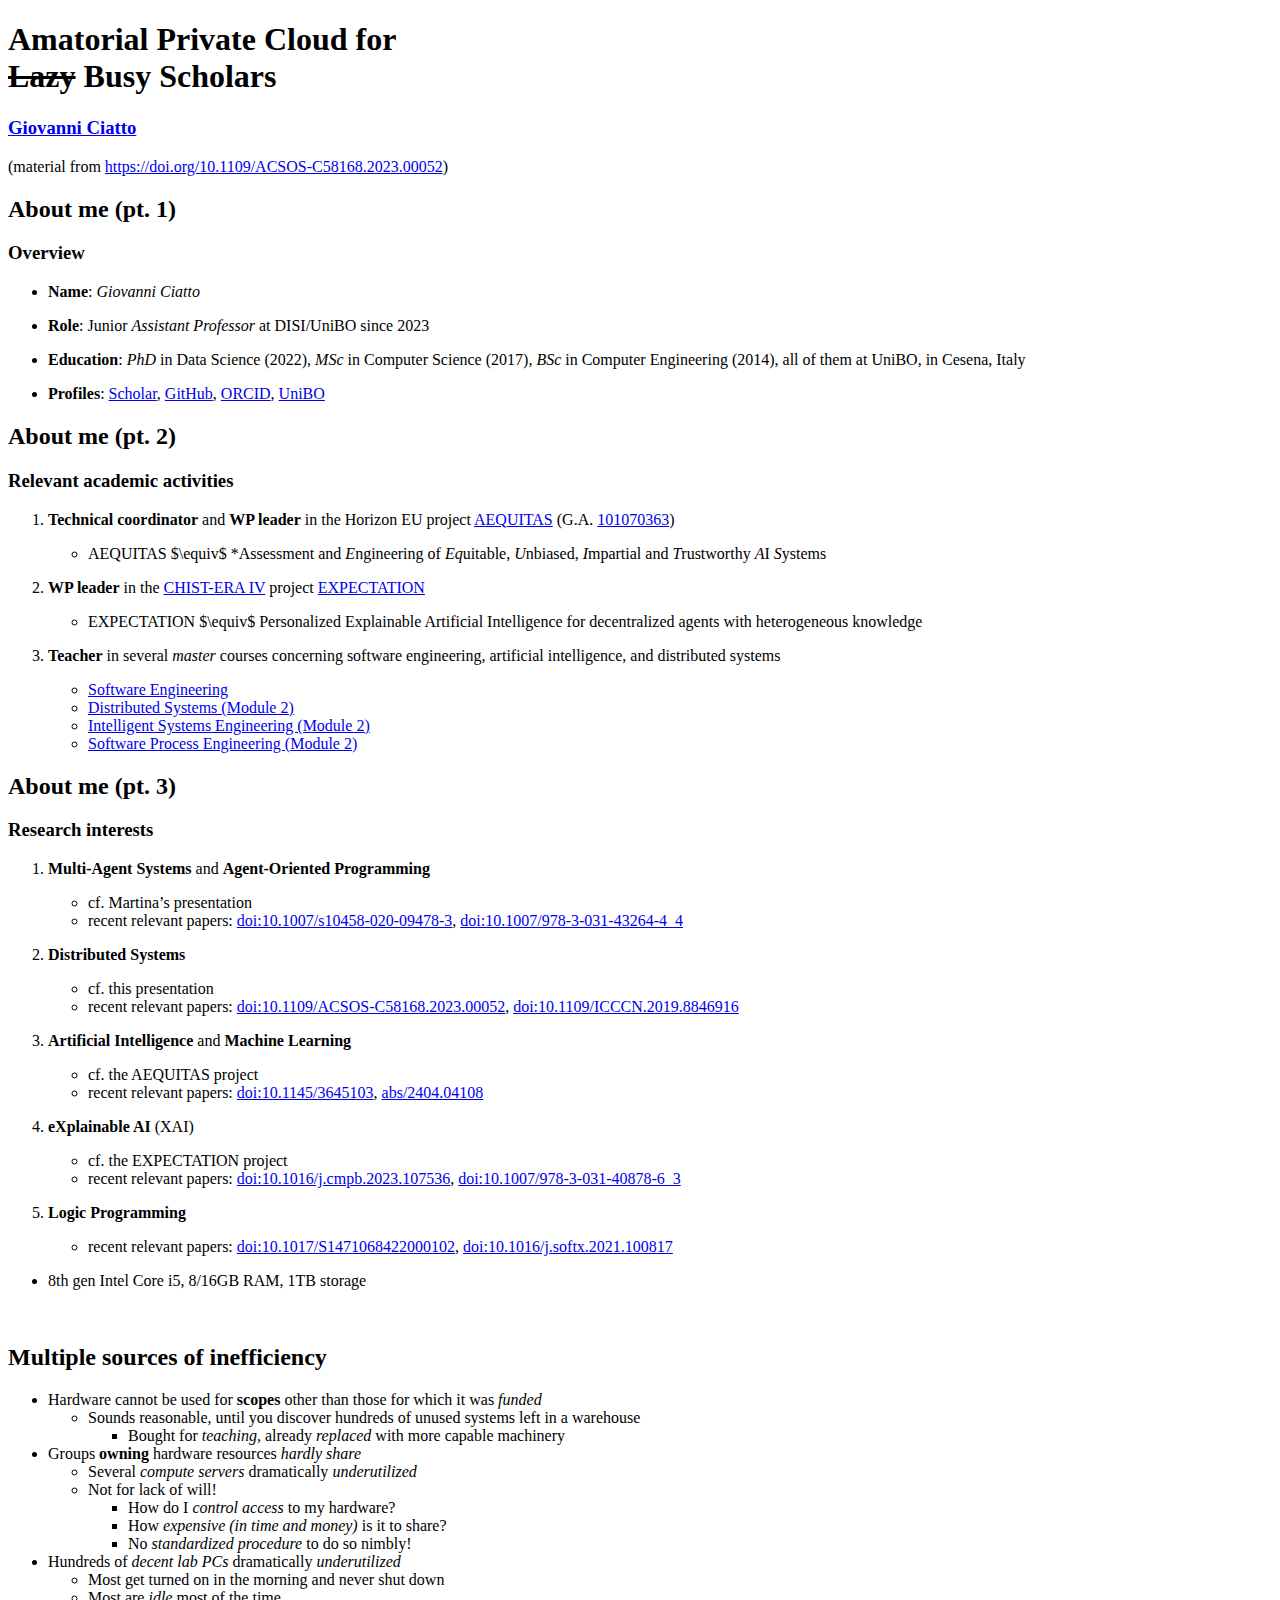
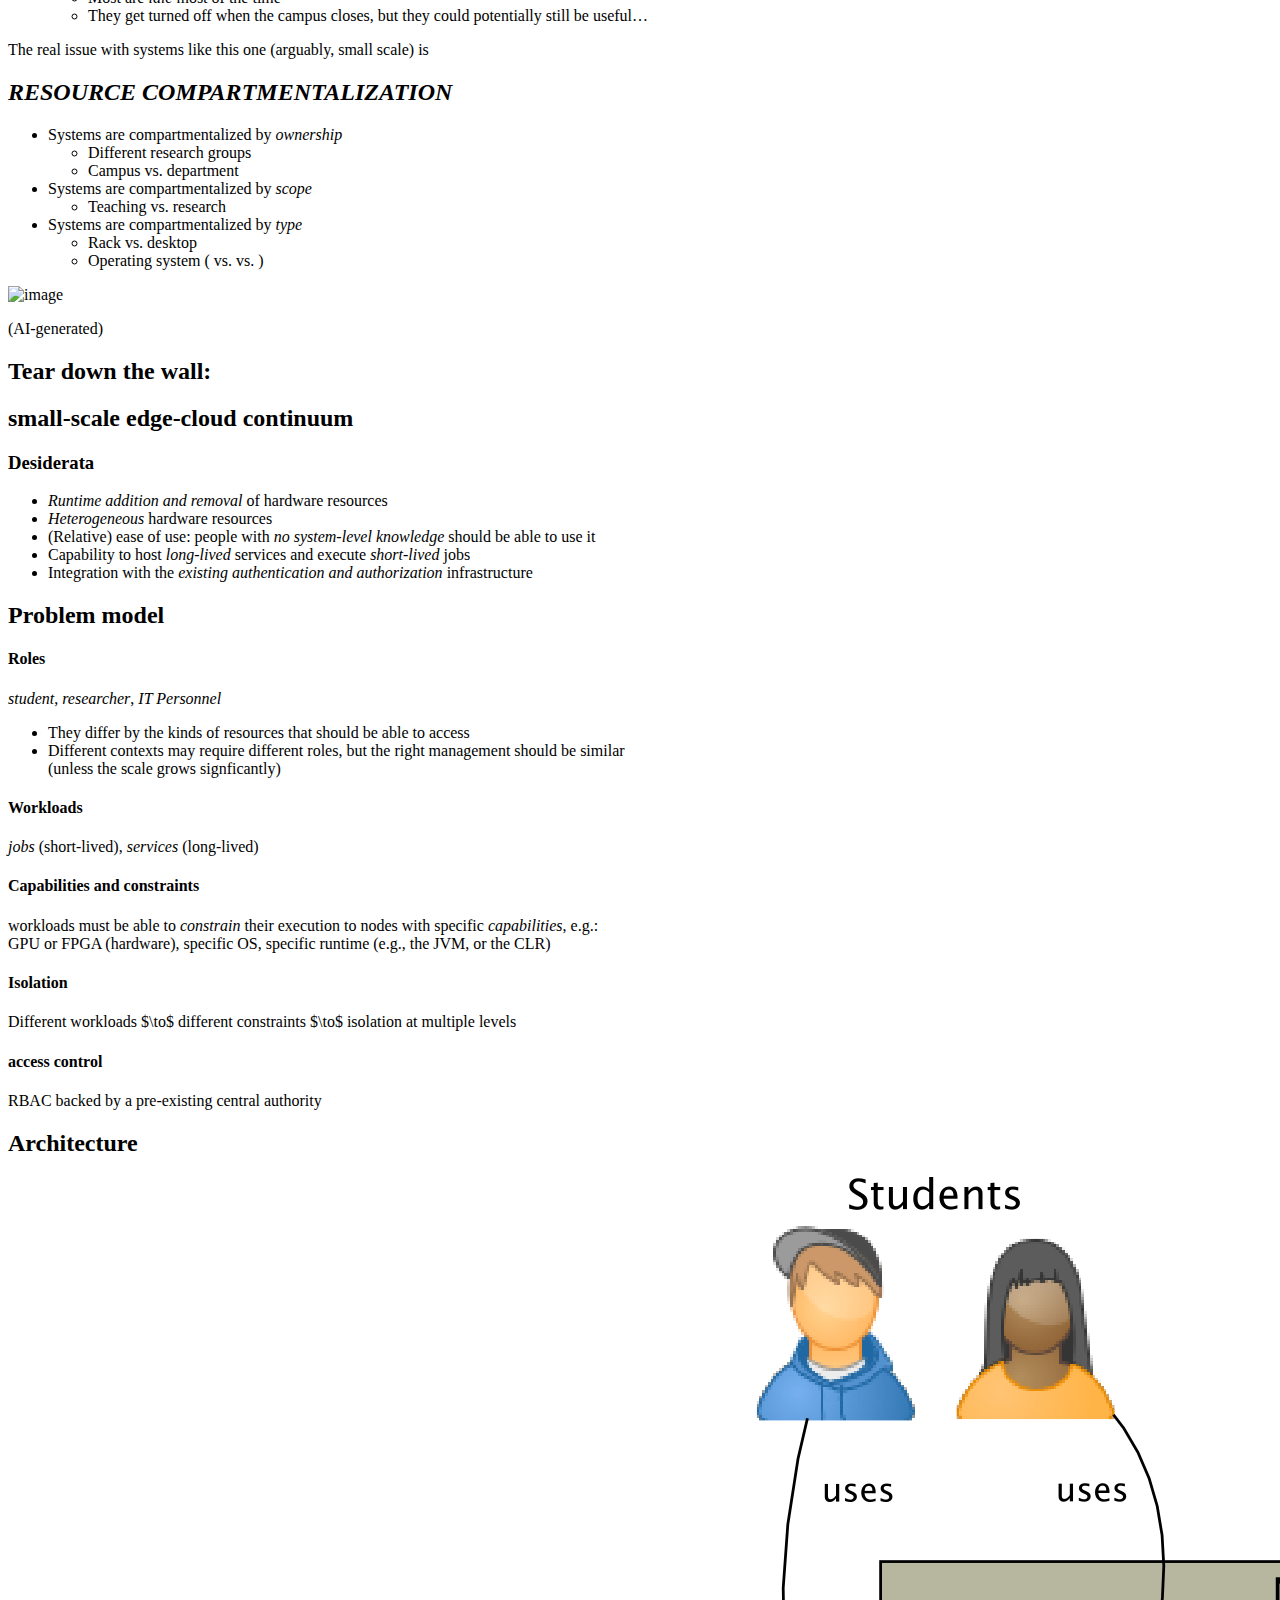
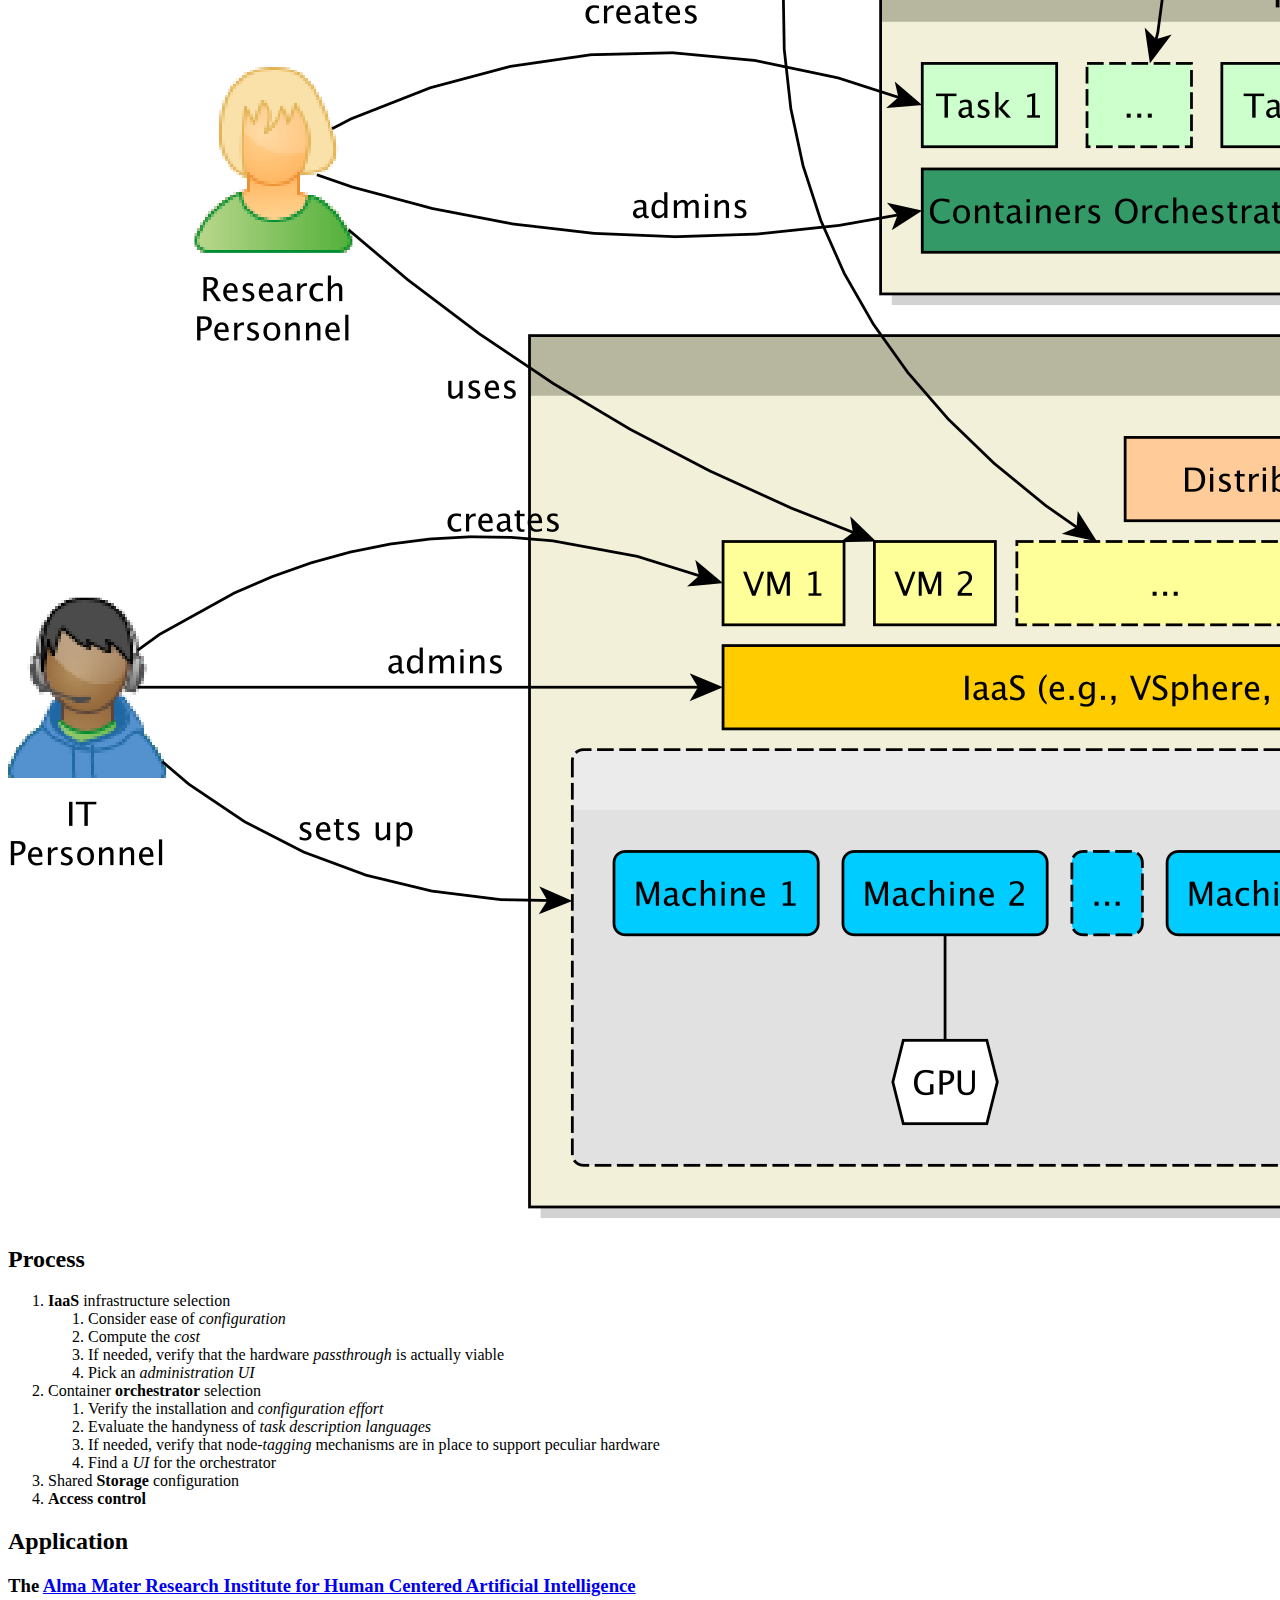
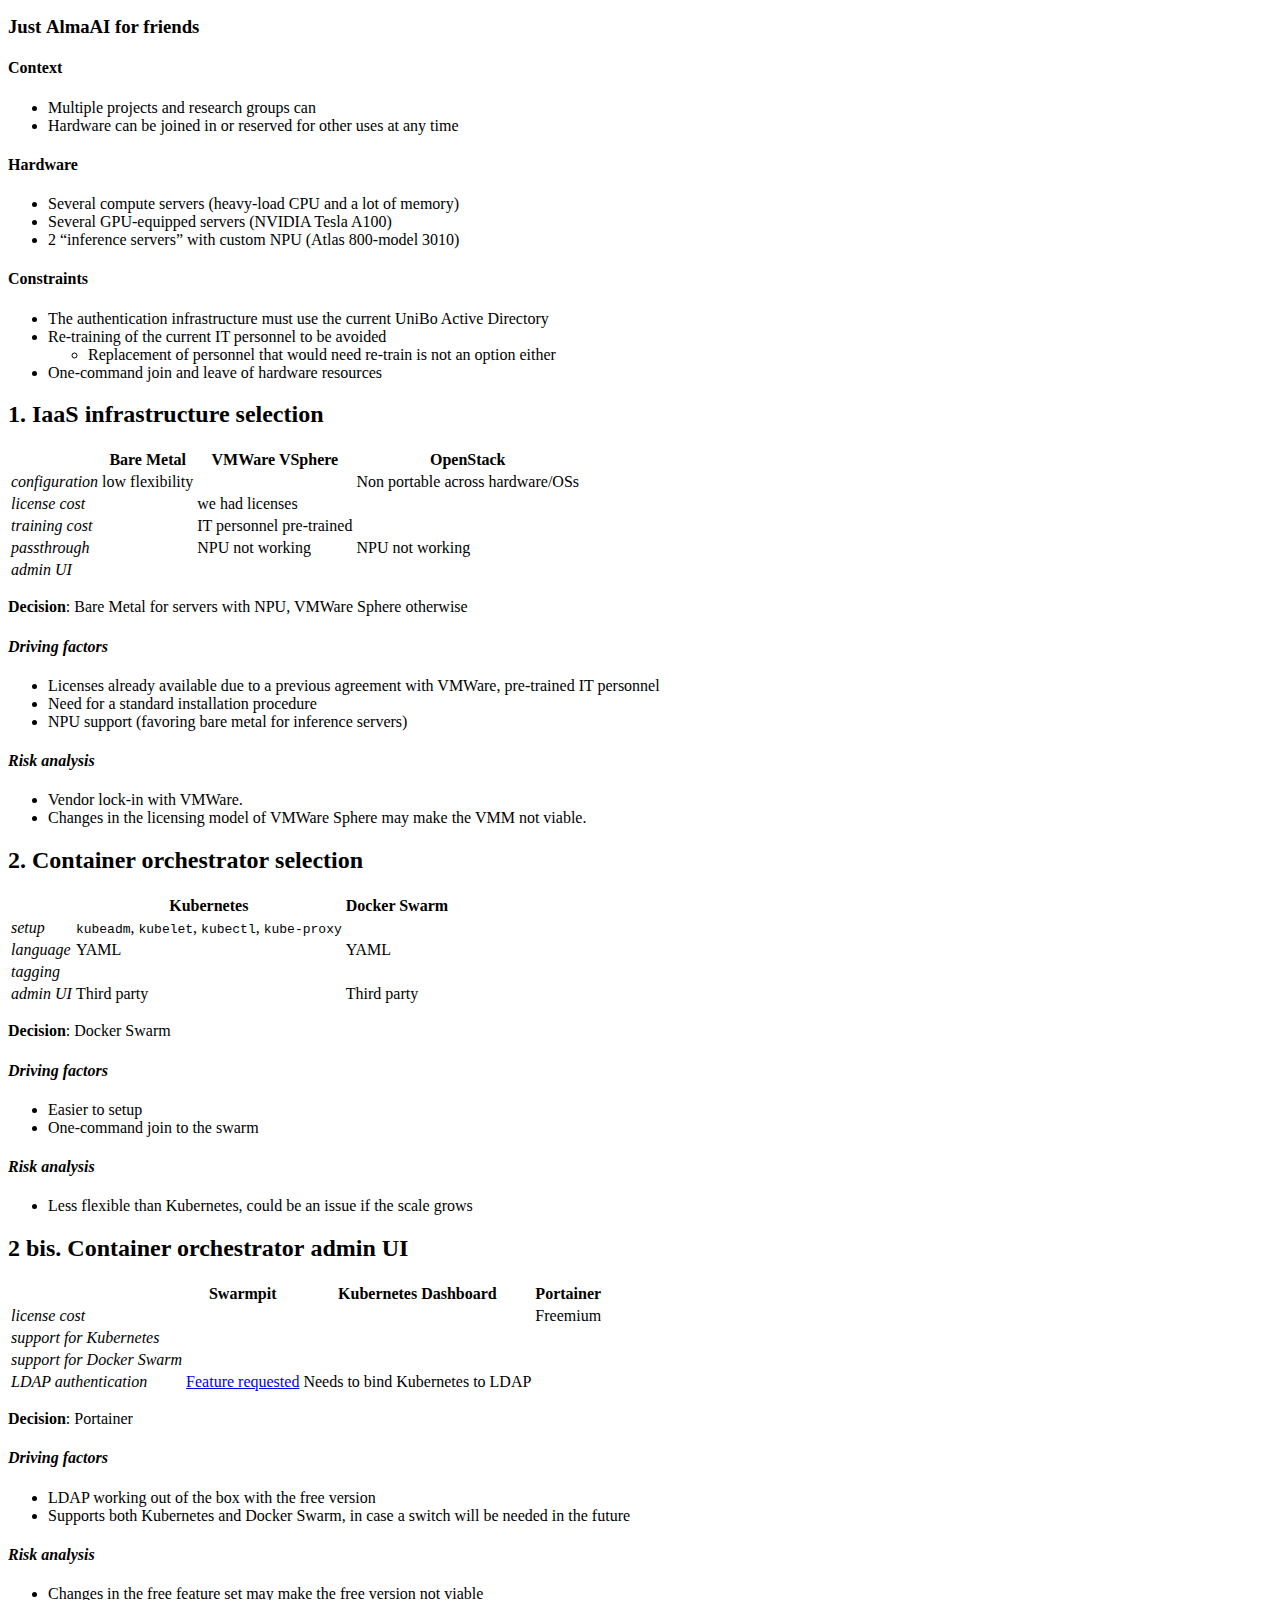
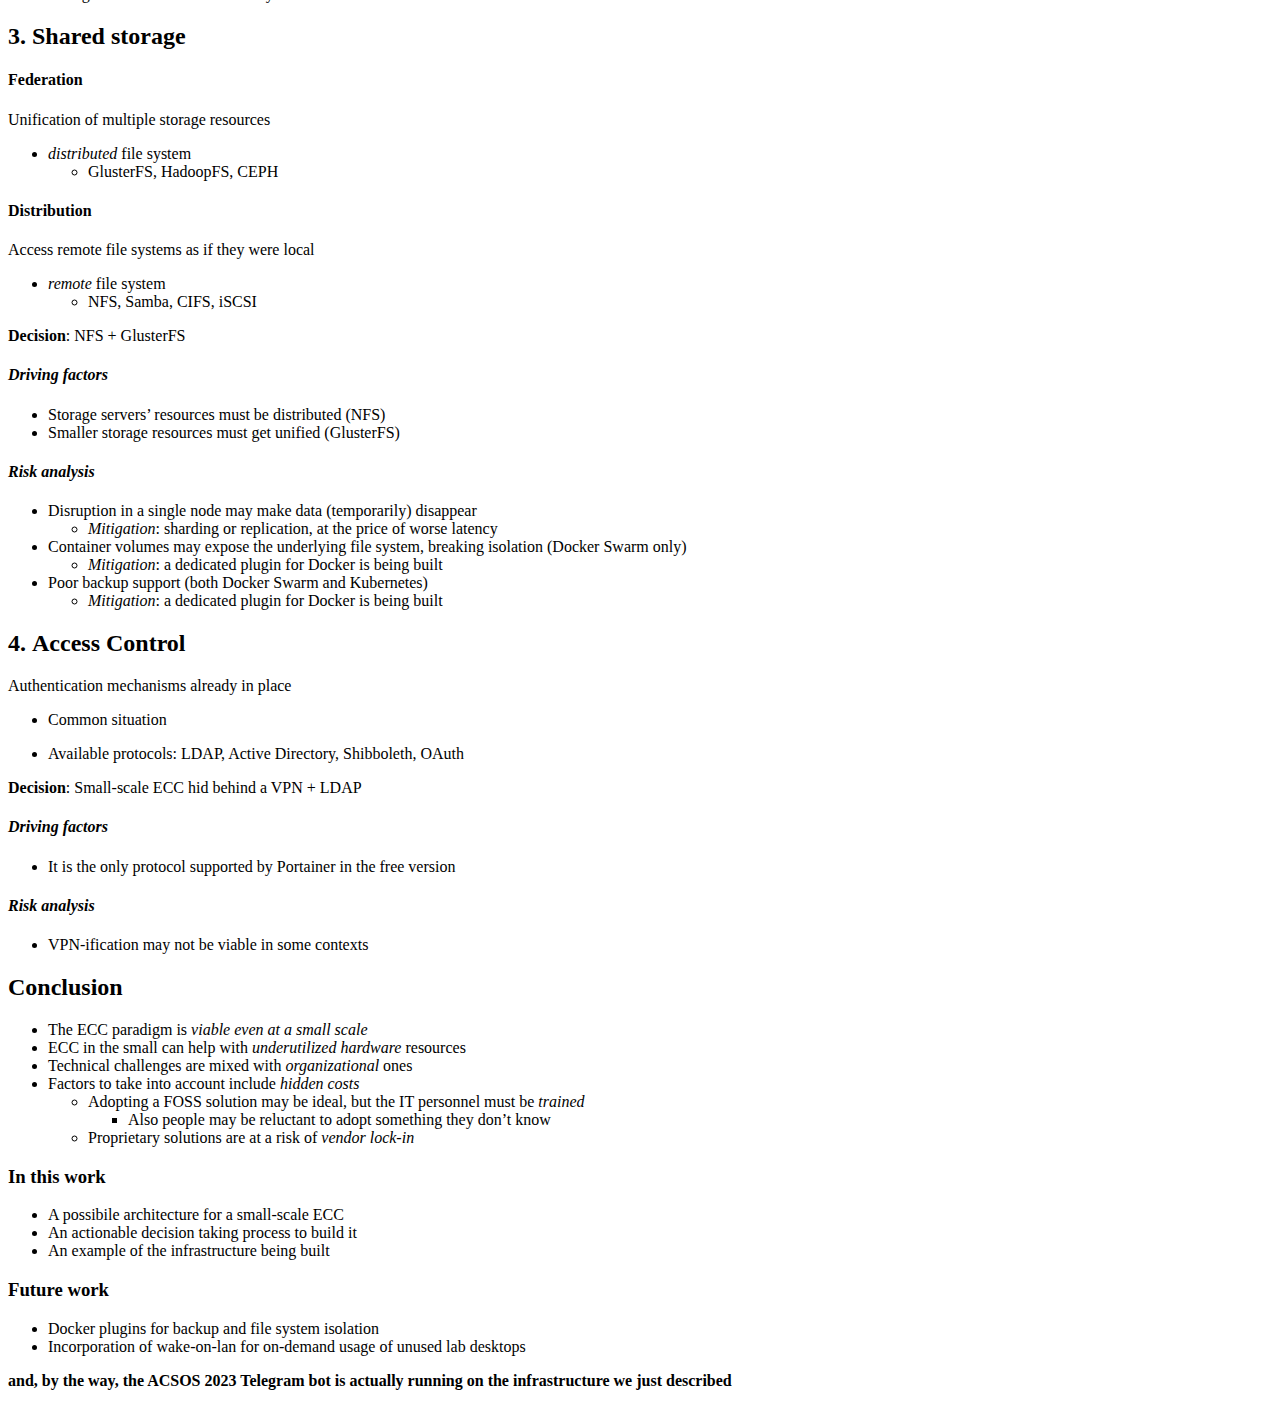
==== index.html @ 3f1c53b5 "Deploying to gh-pages from @ gciatto/slides-2024-tomforde-ce@8ab386ea7d03ab03eebb7ab297c263ded383c00" ====
<!DOCTYPE html><html lang="en"><head>
	<meta name="generator" content="Hugo 0.119.0">
    <meta charset="utf-8">
<title>Amatorial Private Cloud for Busy Scholars</title>
<meta name="description" content="Amatorial Private Cloud for Lazy Scholars">
<meta name="author" content="Danilo Pianini">
<meta name="apple-mobile-web-app-capable" content="yes">
<meta name="apple-mobile-web-app-status-bar-style" content="black-translucent">
<meta name="viewport" content="width=device-width, initial-scale=1.0, maximum-scale=1.0, user-scalable=no"><link rel="stylesheet" href="/slides-2023-asmecc/reveal-js/dist/reset.css">
<link rel="stylesheet" href="/slides-2023-asmecc/reveal-js/dist/reveal.css">
  <link rel="stylesheet" href="/slides-2023-asmecc/css/custom-theme.min.ea34f0536456fd86e15cbadc5b9d0e81f71f1a4be12d3ea817b6f45cad0b0fc3.css" id="theme"><link rel="stylesheet" href="/slides-2023-asmecc/highlight-js/solarized-dark.min.css">
<link rel="stylesheet" href="https://gitcdn.link/repo/DanySK/css-blur-animation/master/blur.css">
<link href="https://fonts.googleapis.com/css?family=Roboto Mono" rel="stylesheet">
<link href="https://fonts.googleapis.com/css?family=Oxygen Mono" rel="stylesheet">
<link href="https://fonts.googleapis.com/css?family=Ubuntu Mono" rel="stylesheet">
<link href="https://cdn.jsdelivr.net/npm/bootstrap@5.3.1/dist/css/bootstrap.min.css" rel="stylesheet" integrity="sha384-4bw+/aepP/YC94hEpVNVgiZdgIC5+VKNBQNGCHeKRQN+PtmoHDEXuppvnDJzQIu9" crossorigin="anonymous">
<script src="https://kit.fontawesome.com/81ac037be0.js" crossorigin="anonymous"></script>

  </head>
  <body>
    
    <div class="reveal">
      <div class="slides">
  

    <section><h1 id="amatorial-private-cloud-for-br-slazys-busy-scholars">Amatorial Private Cloud for <br> <s>Lazy</s> Busy Scholars</h1>
<h3 id="giovanni-ciattohttpswwwuniboitsitowebgiovanniciattoen"><a href="https://www.unibo.it/sitoweb/giovanni.ciatto/en">Giovanni Ciatto</a></h3>
<p>(material from <a href="https://doi.org/10.1109/ACSOS-C58168.2023.00052">https://doi.org/10.1109/ACSOS-C58168.2023.00052</a>)</p>
</section><section>


<section data-shortcode-section="">
<h2 id="about-me-pt-1">About me (pt. 1)</h2>
<h3 id="overview">Overview</h3>
<ul>
<li>
<p><strong>Name</strong>: <em>Giovanni Ciatto</em></p>
</li>
<li>
<p><strong>Role</strong>: Junior <em>Assistant Professor</em> at DISI/UniBO since 2023</p>
</li>
<li>
<p><strong>Education</strong>: <em>PhD</em> in Data Science (2022), <em>MSc</em> in Computer Science (2017), <em>BSc</em> in Computer Engineering (2014), all of them at UniBO, in Cesena, Italy</p>
</li>
<li>
<p><strong>Profiles</strong>: <a href="https://scholar.google.it/citations?hl=it&amp;pli=1&amp;user=pLlROlkAAAAJ">Scholar</a>, <a href="https://github.com/gciatto">GitHub</a>, <a href="https://orcid.org/0000-0002-1841-8996">ORCID</a>, <a href="https://www.unibo.it/sitoweb/giovanni.ciatto/en">UniBO</a></p>
</li>
</ul>
</section><section>
<h2 id="about-me-pt-2">About me (pt. 2)</h2>
<h3 id="relevant-academic-activities">Relevant academic activities</h3>
<ol>
<li>
<p><strong>Technical coordinator</strong> and <strong>WP leader</strong> in the Horizon EU project <a href="https://www.aequitas-project.eu/">AEQUITAS</a> (G.A. <a href="https://doi.org/10.3030/101070363">101070363</a>)</p>
<ul>
<li>AEQUITAS $\equiv$ *Assessment and <em>E</em>ngineering of <em>Eq</em>uitable, <em>U</em>nbiased, <em>I</em>mpartial and <em>T</em>rustworthy <em>A</em>I <em>S</em>ystems</li>
</ul>
</li>
<li>
<p><strong>WP leader</strong> in the <a href="https://www.chistera.eu/projects-call-2019">CHIST-ERA IV</a> project <a href="https://expectation.ehealth.hevs.ch">EXPECTATION</a></p>
<ul>
<li>EXPECTATION $\equiv$ Personalized Explainable Artificial Intelligence for decentralized agents with heterogeneous knowledge</li>
</ul>
</li>
<li>
<p><strong>Teacher</strong> in several <em>master</em> courses concerning software engineering, artificial intelligence, and distributed systems</p>
<ul>
<li><a href="https://www.unibo.it/en/study/phd-professional-masters-specialisation-schools-and-other-programmes/course-unit-catalogue/course-unit/2023/466765">Software Engineering</a></li>
<li><a href="https://www.unibo.it/en/study/phd-professional-masters-specialisation-schools-and-other-programmes/course-unit-catalogue/course-unit/2023/493397">Distributed Systems (Module 2)</a></li>
<li><a href="https://www.unibo.it/en/study/phd-professional-masters-specialisation-schools-and-other-programmes/course-unit-catalogue/course-unit/2023/455810">Intelligent Systems Engineering (Module 2)</a></li>
<li><a href="https://www.unibo.it/en/study/phd-professional-masters-specialisation-schools-and-other-programmes/course-unit-catalogue/course-unit/2023/483714">Software Process Engineering (Module 2)</a></li>
</ul>
</li>
</ol>
</section><section>
<h2 id="about-me-pt-3">About me (pt. 3)</h2>
<h3 id="research-interests">Research interests</h3>
<ol>
<li>
<p><strong>Multi-Agent Systems</strong> and <strong>Agent-Oriented Programming</strong></p>
<ul>
<li>cf. Martina’s presentation</li>
<li>recent relevant papers: <a href="https://doi.org/10.1007/s10458-020-09478-3">doi:10.1007/s10458-020-09478-3</a>, <a href="https://link.springer.com/chapter/10.1007/978-3-031-43264-4_4">doi:10.1007/978-3-031-43264-4_4</a></li>
</ul>
</li>
<li>
<p><strong>Distributed Systems</strong></p>
<ul>
<li>cf. this presentation</li>
<li>recent relevant papers: <a href="https://doi.org/10.1109/ACSOS-C58168.2023.00052">doi:10.1109/ACSOS-C58168.2023.00052</a>, <a href="https://doi.org/10.1109/ICCCN.2019.8846916">doi:10.1109/ICCCN.2019.8846916</a></li>
</ul>
</li>
<li>
<p><strong>Artificial Intelligence</strong> and <strong>Machine Learning</strong></p>
<ul>
<li>cf. the AEQUITAS project</li>
<li>recent relevant papers: <a href="https://doi.org/10.1145/3645103">doi:10.1145/3645103</a>, <a href="https://arxiv.org/abs/2404.04108">abs/2404.04108</a></li>
</ul>
</li>
<li>
<p><strong>eXplainable AI</strong> (XAI)</p>
<ul>
<li>cf. the EXPECTATION project</li>
<li>recent relevant papers: <a href="https://doi.org/10.1016/j.cmpb.2023.107536">doi:10.1016/j.cmpb.2023.107536</a>, <a href="https://doi.org/10.1007/978-3-031-40878-6_3">doi:10.1007/978-3-031-40878-6_3</a></li>
</ul>
</li>
<li>
<p><strong>Logic Programming</strong></p>
<ul>
<li>recent relevant papers: <a href="https://doi.org/10.1017/S1471068422000102">doi:10.1017/S1471068422000102</a>, <a href="https://doi.org/10.1016/j.softx.2021.100817">doi:10.1016/j.softx.2021.100817</a></li>
</ul>
</li>
</ol>

</section>
</section>

<section data-noprocess="" data-shortcode-slide="" data-background-image="https://github.com/DanySK/slides-2023-asmecc/assets/1991673/d73158e1-faf0-4681-94a0-115590bce133">
  
</section><section>
<ul>
<li>8th gen Intel Core i5, 8/16GB RAM, 1TB storage</li>
</ul>
<p><img src="https://github.com/DanySK/slides-2023-asmecc/assets/1991673/d73158e1-faf0-4681-94a0-115590bce133" alt=""></p>
</section><section>
<h2 id="multiple-sources-of-inefficiency">Multiple sources of inefficiency</h2>
<ul>
<li>Hardware cannot be used for <strong>scopes</strong> other than those for which it was <em>funded</em>
<ul>
<li>Sounds reasonable, until you discover hundreds of unused systems left in a warehouse
<ul>
<li>Bought for <em>teaching</em>, already <em>replaced</em> with more capable machinery</li>
</ul>
</li>
</ul>
</li>
<li>Groups <strong>owning</strong> hardware resources <em>hardly share</em>
<ul>
<li>Several <em>compute servers</em> dramatically <em>underutilized</em></li>
<li>Not for lack of will!
<ul>
<li>How do I <em>control access</em> to my hardware?</li>
<li>How <em>expensive (in time and money)</em> is it to share?</li>
<li>No <em>standardized procedure</em> to do so nimbly!</li>
</ul>
</li>
</ul>
</li>
<li>Hundreds of <em>decent lab PCs</em> dramatically <em>underutilized</em>
<ul>
<li>Most get turned on in the morning and never shut down</li>
<li>Most are <em>idle</em> most of the time</li>
<li>They get turned off when the campus closes, but they could potentially still be useful…</li>
</ul>
</li>
</ul>
</section><section>
<p>The real issue with systems like this one (arguably, small scale) is</p>
<h2 id="resource-compartmentalization"><em>RESOURCE COMPARTMENTALIZATION</em></h2>
<ul>
<li>Systems are compartmentalized by <em>ownership</em>
<ul>
<li>Different research groups</li>
<li>Campus vs. department</li>
</ul>
</li>
<li>Systems are compartmentalized by <em>scope</em>
<ul>
<li>Teaching vs. research</li>
</ul>
</li>
<li>Systems are compartmentalized by <em>type</em>
<ul>
<li>Rack vs. desktop</li>
<li>Operating system (<i class="fa-brands fa-linux"></i> vs. <i class="fa-brands fa-windows"></i> vs. <i class="fa-brands fa-apple"></i>)</li>
</ul>
</li>
</ul>
</section><section>
<p><img src="https://github.com/DanySK/slides-2023-asmecc/assets/1991673/906e14ef-e213-4dee-bc56-6d399a993567" alt="image"></p>
<p>(AI-generated)</p>
</section><section>
<h2 id="tear-down-the-wall">Tear down the wall:</h2>
<h2 id="small-scale-edge-cloud-continuum">small-scale edge-cloud continuum</h2>
<h3 id="desiderata"><strong>Desiderata</strong></h3>
<ul>
<li><em>Runtime addition and removal</em> of hardware resources</li>
<li><em>Heterogeneous</em> hardware resources</li>
<li>(Relative) ease of use: people with <em>no system-level knowledge</em> should be able to use it</li>
<li>Capability to host <em>long-lived</em> services and execute <em>short-lived</em> jobs</li>
<li>Integration with the <em>existing authentication and authorization</em> infrastructure</li>
</ul>
</section><section>
<h2 id="problem-model">Problem model</h2>
<h4 id="roles">Roles</h4>
<p><em>student</em>, <em>researcher</em>, <em>IT Personnel</em></p>
<ul>
<li>They differ by the kinds of resources that should be able to access</li>
<li>Different contexts may require different roles, but the right management should be similar<br>
(unless the scale grows signficantly)</li>
</ul>
<h4 id="workloads">Workloads</h4>
<p><em>jobs</em> (short-lived), <em>services</em> (long-lived)</p>
<h4 id="capabilities-and-constraints">Capabilities and constraints</h4>
<p>workloads must be able to <em>constrain</em> their execution to nodes with specific <em>capabilities</em>, e.g.:<br>
GPU or FPGA (hardware), specific OS, specific runtime (e.g., the JVM, or the CLR)</p>
<h4 id="isolation">Isolation</h4>
<p>Different workloads $\to$ different constraints $\to$ isolation at multiple levels</p>
<h4 id="access-control">access control</h4>
<p>RBAC backed by a pre-existing central authority</p>
</section><section>
<h2 id="architecture">Architecture</h2>
<p><img src="architecture.png" alt="architecture"></p>
</section><section>
<h2 id="process">Process</h2>
<ol>
<li><strong>IaaS</strong> infrastructure selection
<ol>
<li>Consider ease of <em>configuration</em></li>
<li>Compute the <em>cost</em></li>
<li>If needed, verify that the hardware <em>passthrough</em> is actually viable</li>
<li>Pick an <em>administration UI</em></li>
</ol>
</li>
<li>Container <strong>orchestrator</strong> selection
<ol>
<li>Verify the installation and <em>configuration effort</em></li>
<li>Evaluate the handyness of <em>task description languages</em></li>
<li>If needed, verify that node-<em>tagging</em> mechanisms are in place to support peculiar hardware</li>
<li>Find a <em>UI</em> for the orchestrator</li>
</ol>
</li>
<li>Shared <strong>Storage</strong> configuration</li>
<li><strong>Access control</strong></li>
</ol>
</section><section>
<h2 id="application">Application</h2>
<h3 id="the-alma-mater-research-institute-for-human-centered-artificial-intelligencehttpscentriuniboitalma-aiit">The <a href="https://centri.unibo.it/alma-ai/it">Alma Mater Research Institute for Human Centered Artificial Intelligence</a></h3>
<h3 id="just-almaai-for-friends">Just <strong>AlmaAI</strong> for friends</h3>
<h4 id="context">Context</h4>
<ul>
<li>Multiple projects and research groups can</li>
<li>Hardware can be joined in or reserved for other uses at any time</li>
</ul>
<h4 id="hardware">Hardware</h4>
<ul>
<li>Several compute servers (heavy-load CPU and a lot of memory)</li>
<li>Several GPU-equipped servers (NVIDIA Tesla A100)</li>
<li>2 “inference servers” with custom NPU (Atlas 800-model 3010)</li>
</ul>
<h4 id="constraints">Constraints</h4>
<ul>
<li>The authentication infrastructure must use the current UniBo Active Directory</li>
<li>Re-training of the current IT personnel to be avoided
<ul>
<li>Replacement of personnel that would need re-train is not an option either</li>
</ul>
</li>
<li>One-command join and leave of hardware resources</li>
</ul>
</section><section>
<h2 id="1-iaas-infrastructure-selection">1. <strong>IaaS</strong> infrastructure selection</h2>
<table>
<thead>
<tr>
<th></th>
<th>Bare Metal</th>
<th>VMWare VSphere</th>
<th>OpenStack</th>
</tr>
</thead>
<tbody>
<tr>
<td><em>configuration</em></td>
<td><i class="fa-solid fa-bars" style="color: orange;"></i>
 low flexibility</td>
<td><i class="fa-solid fa-check" style="color: green;"></i>
</td>
<td><i class="fa-solid fa-xmark" style="color: red;"></i>
 Non portable across hardware/OSs</td>
</tr>
<tr>
<td><em>license cost</em></td>
<td><i class="fa-solid fa-check" style="color: green;"></i>
</td>
<td><i class="fa-solid fa-bars" style="color: orange;"></i>
 we had licenses</td>
<td><i class="fa-solid fa-check" style="color: green;"></i>
</td>
</tr>
<tr>
<td><em>training cost</em></td>
<td><i class="fa-solid fa-check" style="color: green;"></i>
</td>
<td><i class="fa-solid fa-bars" style="color: orange;"></i>
 IT personnel pre-trained</td>
<td><i class="fa-solid fa-xmark" style="color: red;"></i>
</td>
</tr>
<tr>
<td><em>passthrough</em></td>
<td><i class="fa-solid fa-check" style="color: green;"></i>
</td>
<td><i class="fa-solid fa-bars" style="color: orange;"></i>
 NPU not working</td>
<td><i class="fa-solid fa-bars" style="color: orange;"></i>
 NPU not working</td>
</tr>
<tr>
<td><em>admin UI</em></td>
<td><i class="fa-solid fa-xmark" style="color: red;"></i>
</td>
<td><i class="fa-solid fa-check" style="color: green;"></i>
</td>
<td><i class="fa-solid fa-xmark" style="color: red;"></i>
</td>
</tr>
</tbody>
</table>
<p><strong>Decision</strong>: Bare Metal for servers with NPU, VMWare Sphere otherwise</p>
<h4 id="driving-factors"><em>Driving factors</em></h4>
<ul>
<li>Licenses already available due to a previous agreement with VMWare, pre-trained IT personnel</li>
<li>Need for a standard installation procedure</li>
<li>NPU support (favoring bare metal for inference servers)</li>
</ul>
<h4 id="risk-analysis"><em>Risk analysis</em></h4>
<ul>
<li>Vendor lock-in with VMWare.</li>
<li>Changes in the licensing model of VMWare Sphere may make the VMM not viable.</li>
</ul>
</section><section>
<h2 id="2-container-orchestrator-selection">2. Container <strong>orchestrator</strong> selection</h2>
<table>
<thead>
<tr>
<th></th>
<th>Kubernetes</th>
<th><i class="fa-brands fa-docker"></i> Docker Swarm</th>
</tr>
</thead>
<tbody>
<tr>
<td><em>setup</em></td>
<td><i class="fa-solid fa-bars" style="color: orange;"></i>
 <code>kubeadm</code>, <code>kubelet</code>, <code>kubectl</code>, <code>kube-proxy</code></td>
<td><i class="fa-solid fa-check" style="color: green;"></i>
</td>
</tr>
<tr>
<td><em>language</em></td>
<td><i class="fa-solid fa-check" style="color: green;"></i>
 YAML</td>
<td><i class="fa-solid fa-check" style="color: green;"></i>
 YAML</td>
</tr>
<tr>
<td><em>tagging</em></td>
<td><i class="fa-solid fa-check" style="color: green;"></i>
</td>
<td><i class="fa-solid fa-check" style="color: green;"></i>
</td>
</tr>
<tr>
<td><em>admin UI</em></td>
<td><i class="fa-solid fa-bars" style="color: orange;"></i>
 Third party</td>
<td><i class="fa-solid fa-bars" style="color: orange;"></i>
 Third party</td>
</tr>
</tbody>
</table>
<p><strong>Decision</strong>: <i class="fa-brands fa-docker"></i> Docker Swarm</p>
<h4 id="driving-factors-1"><em>Driving factors</em></h4>
<ul>
<li>Easier to setup</li>
<li>One-command join to the swarm</li>
</ul>
<h4 id="risk-analysis-1"><em>Risk analysis</em></h4>
<ul>
<li>Less flexible than Kubernetes, could be an issue if the scale grows</li>
</ul>
</section><section>
<h2 id="2-bis-container-orchestrator-admin-ui">2 bis. Container <strong>orchestrator</strong> admin UI</h2>
<table>
<thead>
<tr>
<th></th>
<th>Swarmpit</th>
<th>Kubernetes Dashboard</th>
<th>Portainer</th>
</tr>
</thead>
<tbody>
<tr>
<td><em>license cost</em></td>
<td><i class="fa-solid fa-check" style="color: green;"></i>
</td>
<td><i class="fa-solid fa-check" style="color: green;"></i>
</td>
<td><i class="fa-solid fa-bars" style="color: orange;"></i>
 Freemium</td>
</tr>
<tr>
<td><em>support for Kubernetes</em></td>
<td><i class="fa-solid fa-xmark" style="color: red;"></i>
</td>
<td><i class="fa-solid fa-check" style="color: green;"></i>
</td>
<td><i class="fa-solid fa-check" style="color: green;"></i>
</td>
</tr>
<tr>
<td><em>support for Docker Swarm</em></td>
<td><i class="fa-solid fa-check" style="color: green;"></i>
</td>
<td><i class="fa-solid fa-xmark" style="color: red;"></i>
</td>
<td><i class="fa-solid fa-check" style="color: green;"></i>
</td>
</tr>
<tr>
<td><em>LDAP authentication</em></td>
<td><i class="fa-solid fa-xmark" style="color: red;"></i>
 <a href="https://github.com/swarmpit/swarmpit/issues/329">Feature requested</a></td>
<td><i class="fa-solid fa-bars" style="color: orange;"></i>
 Needs to bind Kubernetes to LDAP</td>
<td><i class="fa-solid fa-check" style="color: green;"></i>
</td>
</tr>
</tbody>
</table>
<p><strong>Decision</strong>: Portainer</p>
<h4 id="driving-factors-2"><em>Driving factors</em></h4>
<ul>
<li>LDAP working out of the box with the free version</li>
<li>Supports both Kubernetes and Docker Swarm, in case a switch will be needed in the future</li>
</ul>
<h4 id="risk-analysis-2"><em>Risk analysis</em></h4>
<ul>
<li>Changes in the free feature set may make the free version not viable</li>
</ul>
</section><section>
<h2 id="3-shared-storage">3. Shared <strong>storage</strong></h2>
<p>
</p><div class="container w-100 m-0 p-0">
    <div class="row "><div class="col "><h4 id="federation"><strong>Federation</strong></h4>
<p>Unification of multiple storage resources</p>
<ul>
<li><em>distributed</em> file system
<ul>
<li>GlusterFS, HadoopFS, CEPH</li>
</ul>
</li>
</ul>
</div>
<div class="col "><h4 id="distribution"><strong>Distribution</strong></h4>
<p>Access remote file systems as if they were local</p>
<ul>
<li><em>remote</em> file system
<ul>
<li>NFS, Samba, CIFS, iSCSI</li>
</ul>
</li>
</ul>
</div>
</div>
</div>
<strong>Decision</strong>: NFS + GlusterFS<p></p>
<h4 id="driving-factors-3"><em>Driving factors</em></h4>
<ul>
<li>Storage servers’ resources must be distributed (NFS)</li>
<li>Smaller storage resources must get unified (GlusterFS)</li>
</ul>
<h4 id="risk-analysis-3"><em>Risk analysis</em></h4>
<ul>
<li>Disruption in a single node may make data (temporarily) disappear
<ul>
<li><em>Mitigation</em>: sharding or replication, at the price of worse latency</li>
</ul>
</li>
<li>Container volumes may expose the underlying file system, breaking isolation (Docker Swarm only)
<ul>
<li><em>Mitigation</em>: a dedicated plugin for Docker is being built</li>
</ul>
</li>
<li>Poor backup support (both Docker Swarm and Kubernetes)
<ul>
<li><em>Mitigation</em>: a dedicated plugin for Docker is being built</li>
</ul>
</li>
</ul>
</section><section>
<h2 id="4-access-control">4. <strong>Access Control</strong></h2>
<p>Authentication mechanisms already in place</p>
<ul>
<li>
<p>Common situation</p>
</li>
<li>
<p>Available protocols: LDAP, Active Directory, Shibboleth, OAuth</p>
</li>
</ul>
<p><strong>Decision</strong>: Small-scale ECC hid behind a VPN + LDAP</p>
<h4 id="driving-factors-4"><em>Driving factors</em></h4>
<ul>
<li>It is the only protocol supported by Portainer in the free version</li>
</ul>
<h4 id="risk-analysis-4"><em>Risk analysis</em></h4>
<ul>
<li>VPN-ification may not be viable in some contexts</li>
</ul>
</section><section>
<h2 id="conclusion">Conclusion</h2>
<ul>
<li>The ECC paradigm is <em>viable even at a small scale</em></li>
<li>ECC in the small can help with <em>underutilized hardware</em> resources</li>
<li>Technical challenges are mixed with <em>organizational</em> ones</li>
<li>Factors to take into account include <em>hidden costs</em>
<ul>
<li>Adopting a FOSS solution may be ideal, but the IT personnel must be <em>trained</em>
<ul>
<li>Also people may be reluctant to adopt something they don’t know</li>
</ul>
</li>
<li>Proprietary solutions are at a risk of <em>vendor lock-in</em></li>
</ul>
</li>
</ul>
<h3 id="in-this-work">In this work</h3>
<ul>
<li>A possibile architecture for a small-scale ECC</li>
<li>An actionable decision taking process to build it</li>
<li>An example of the infrastructure being built</li>
</ul>
<h3 id="future-work">Future work</h3>
<ul>
<li>Docker plugins for backup and file system isolation</li>
<li>Incorporation of wake-on-lan for on-demand usage of unused lab desktops</li>
</ul>
</section><section>
<p><strong>and, by the way, the ACSOS 2023 Telegram bot is actually running on the infrastructure we just described</strong></p>
</section>

  


</div>
      

    </div>
<script type="text/javascript" src="/slides-2023-asmecc/reveal-hugo/object-assign.js"></script>

<a href="/slides-2023-asmecc/reveal-js/dist/print/" id="print-location" style="display: none;"></a>

<script type="application/json" id="reveal-hugo-site-params">{"custom_theme":"custom-theme.scss","custom_theme_compile":true,"custom_theme_options":{"enablesourcemap":true,"targetpath":"css/custom-theme.css"},"height":"900","highlight_theme":"solarized-dark","history":true,"mermaid":[{}],"slide_number":true,"theme":"league","transition":"slide","transition_speed":"fast","width":"1440"}</script>
<script type="application/json" id="reveal-hugo-page-params">null</script>

<script src="/slides-2023-asmecc/reveal-js/dist/reveal.js"></script>


  
  
  <script type="text/javascript" src="/slides-2023-asmecc/reveal-js/plugin/markdown/markdown.js"></script>
  
  <script type="text/javascript" src="/slides-2023-asmecc/reveal-js/plugin/highlight/highlight.js"></script>
  
  <script type="text/javascript" src="/slides-2023-asmecc/reveal-js/plugin/zoom/zoom.js"></script>
  
  <script type="text/javascript" src="/slides-2023-asmecc/reveal-js/plugin/notes/notes.js"></script>
  
  
  <script type="text/javascript" src="/slides-2023-asmecc/reveal-js/plugin/notes/notes.js"></script>




<script type="text/javascript">
  
  
  function camelize(map) {
    if (map) {
      Object.keys(map).forEach(function(k) {
        newK = k.replace(/(\_\w)/g, function(m) { return m[1].toUpperCase() });
        if (newK != k) {
          map[newK] = map[k];
          delete map[k];
        }
      });
    }
    return map;
  }

  var revealHugoDefaults = { center: true, controls: true, history: true, progress: true, transition: "slide" };

  var revealHugoPlugins = { 
    plugins: [ RevealMarkdown, RevealHighlight, RevealNotes, RevealZoom ]
   };
  var revealHugoSiteParams = JSON.parse(document.getElementById('reveal-hugo-site-params').innerHTML);
  var revealHugoPageParams = JSON.parse(document.getElementById('reveal-hugo-page-params').innerHTML);
  
  var options = Object.assign({},
    camelize(revealHugoDefaults),
    camelize(revealHugoSiteParams),
    camelize(revealHugoPageParams),
    camelize(revealHugoPlugins));
  Reveal.initialize(options);
</script>






  

  

  



    <script>
    MathJax = {
      tex: {
        inlineMath: [['$', '$'], ['\\(', '\\)']]
      },
      svg: {
        fontCache: 'global'
      }
    };
</script>

<script type="text/javascript" id="MathJax-script" async="" src="https://cdn.jsdelivr.net/npm/mathjax@3/es5/tex-svg.js">
</script>
<script src="https://cdn.jsdelivr.net/npm/bootstrap@5.3.1/dist/js/bootstrap.bundle.min.js" integrity="sha384-HwwvtgBNo3bZJJLYd8oVXjrBZt8cqVSpeBNS5n7C8IVInixGAoxmnlMuBnhbgrkm" crossorigin="anonymous"></script>

<script>
  if (/.*?(\?|&)print-pdf/.test(window.location.toString())) {
      var ytVideos = document.getElementsByTagName("iframe")
      for (let i = 0; i < ytVideos.length; i++) {
          var videoFrame = ytVideos[i]
          var isYouTube = /^https?:\/\/(www.)youtube\.com\/.*/.test(videoFrame.src)
          if (isYouTube) {
              console.log(`Removing ${videoFrame.src}`)
              var parent = videoFrame.parentElement
              videoFrame.remove()
              var p = document.createElement('p')
              p.append(
                  document.createTextNode(
                      "There was an embedded video here, but it is disabled in the printed version of the slides."
                  )
              )
              p.append(document.createElement('br'))
              p.append(
                  document.createTextNode(
                      `Visit instead ${
                          videoFrame.src
                      } or ${
                          videoFrame.src.replace(
                              /(^https?:\/\/(www.)youtube\.com)\/(embed\/)(\w+).*/,
                              "https://www.youtube.com/watch?v=$4"
                          )
                      }`
                  )
              )
              parent.appendChild(p)
          }
      }
  }
</script>


    
  

</body></html>
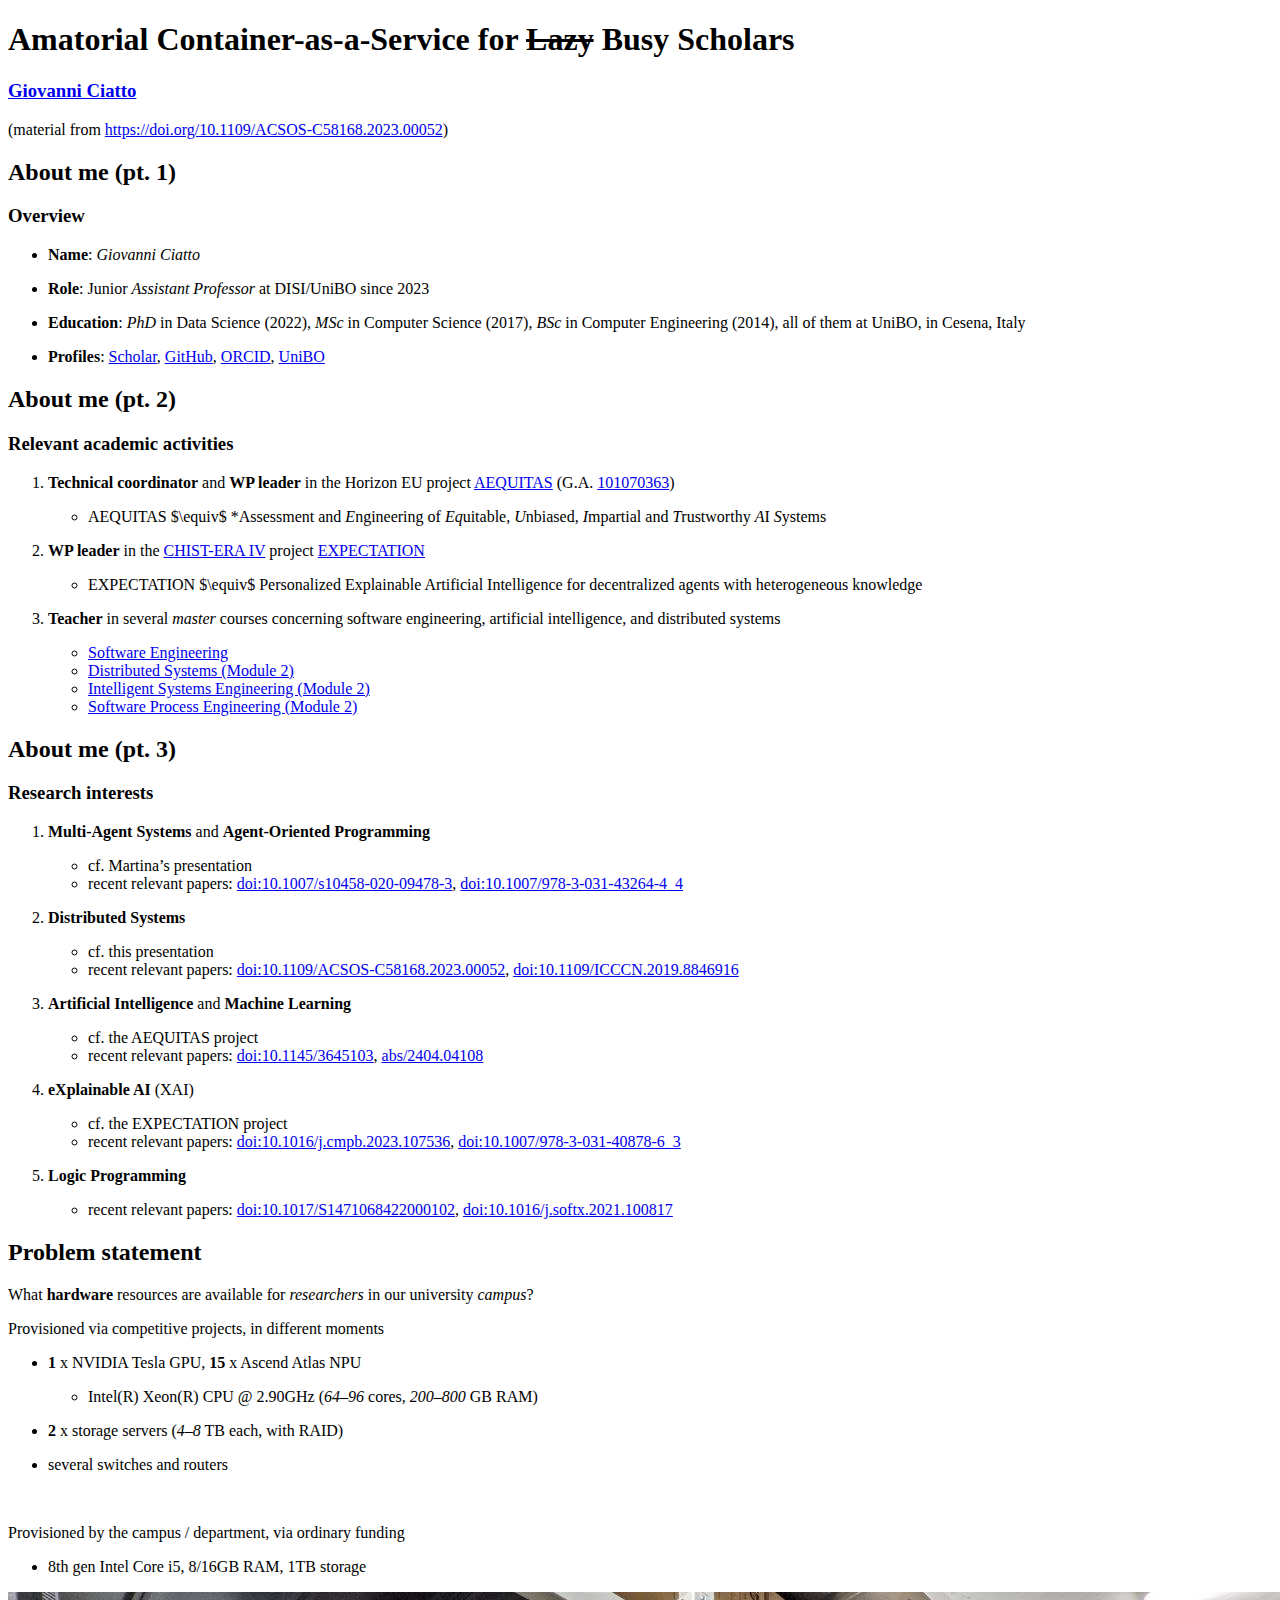
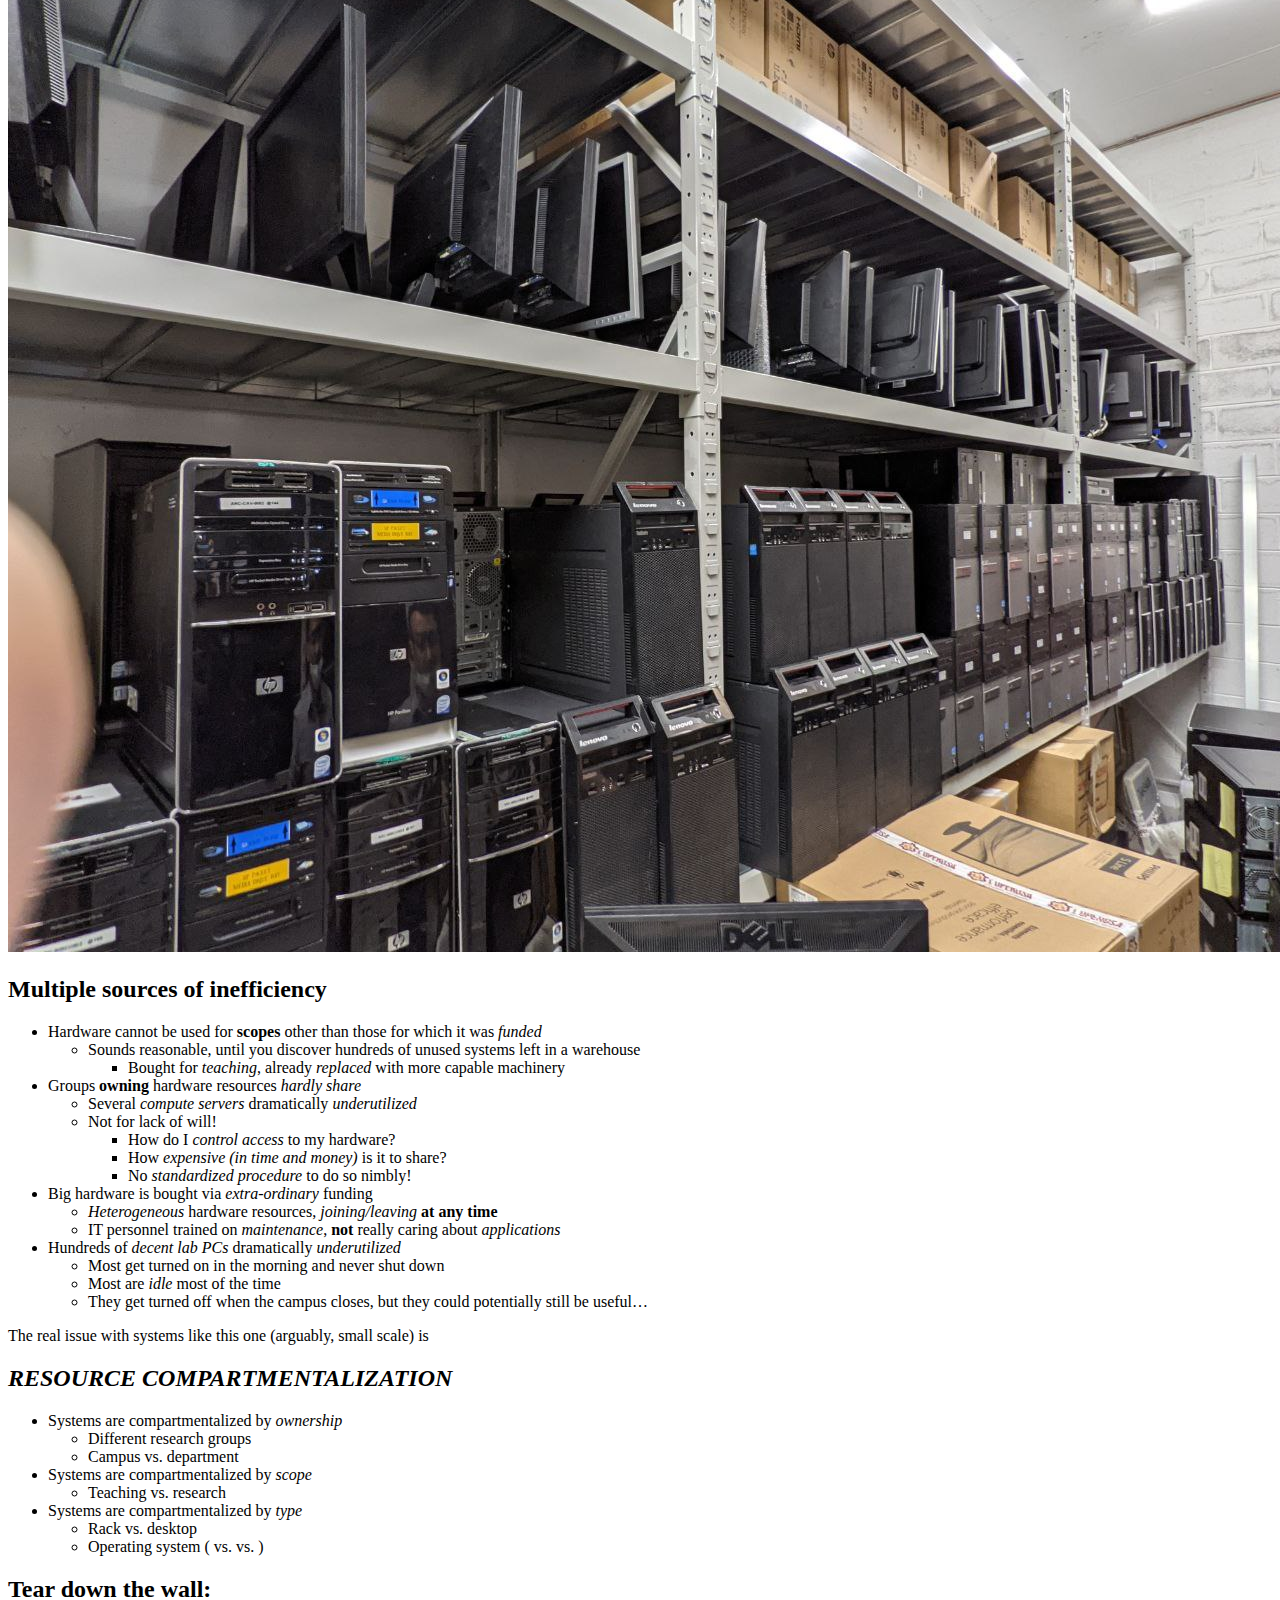
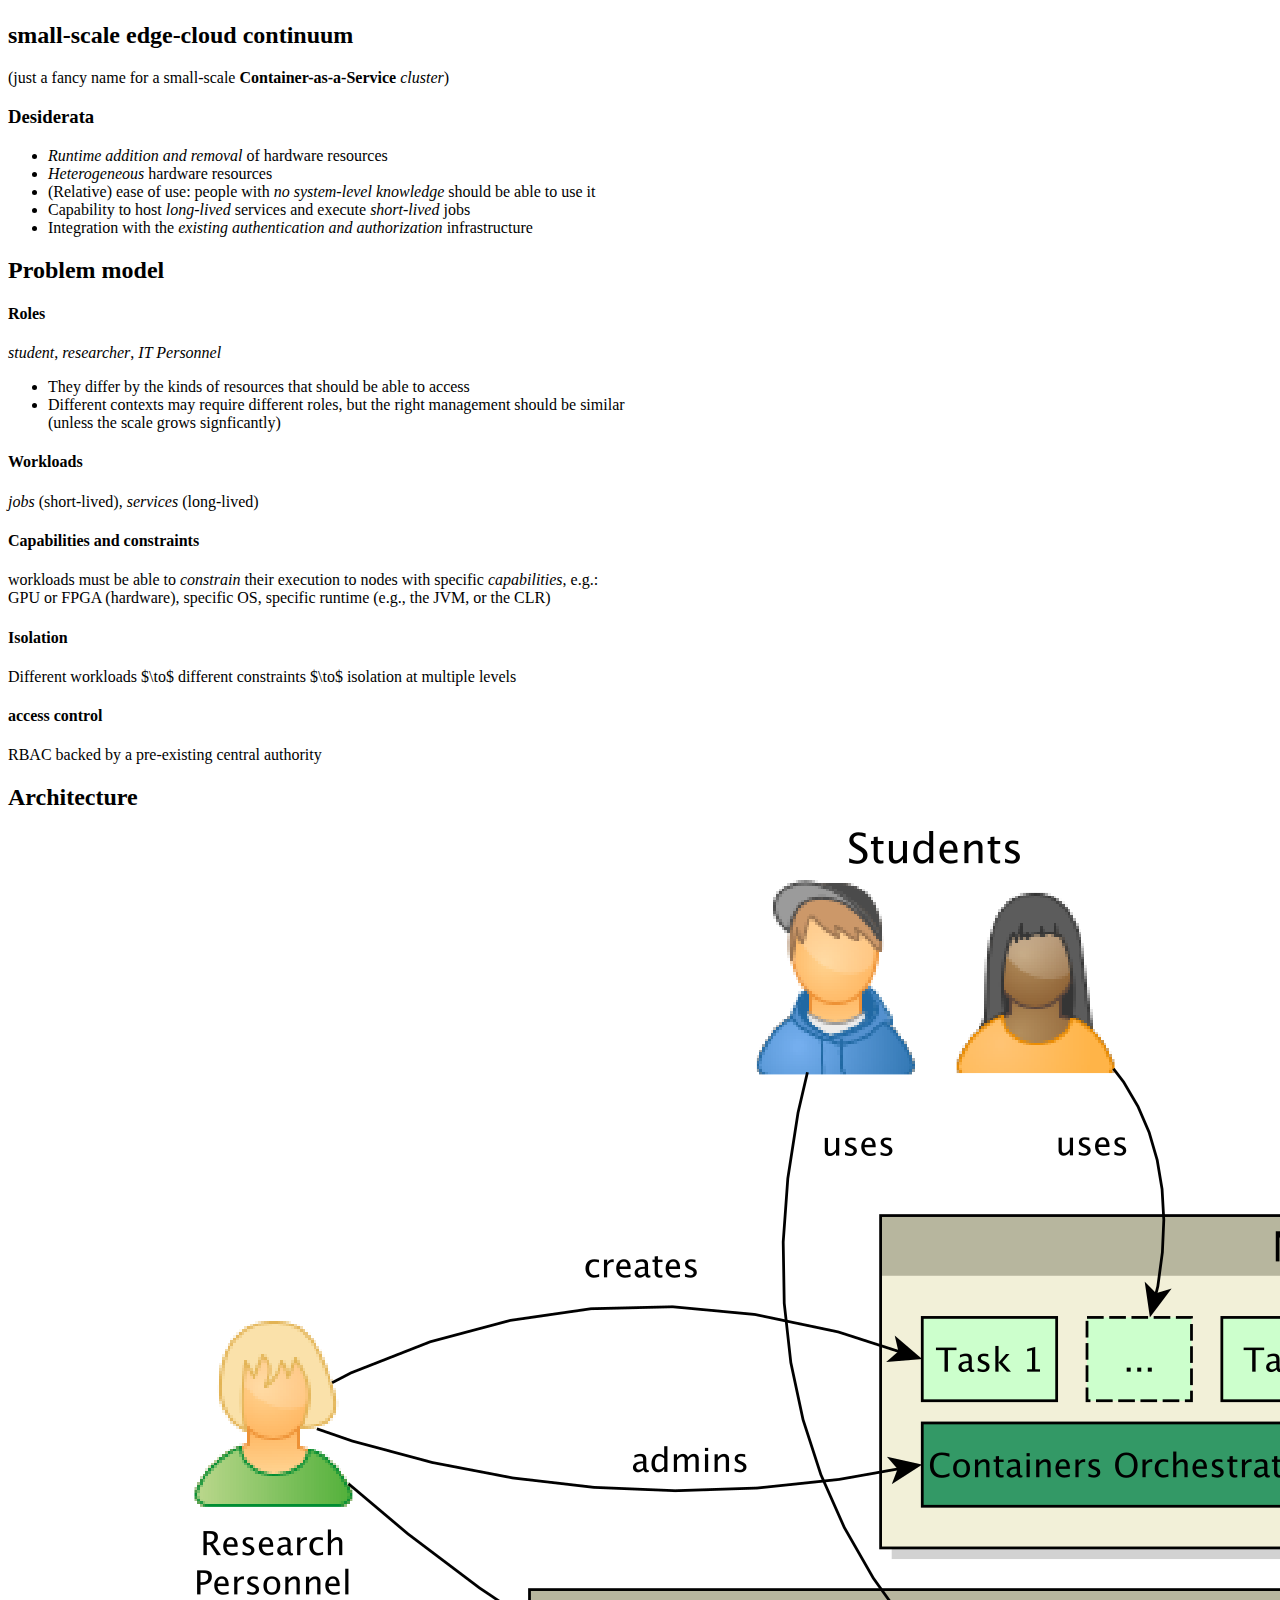
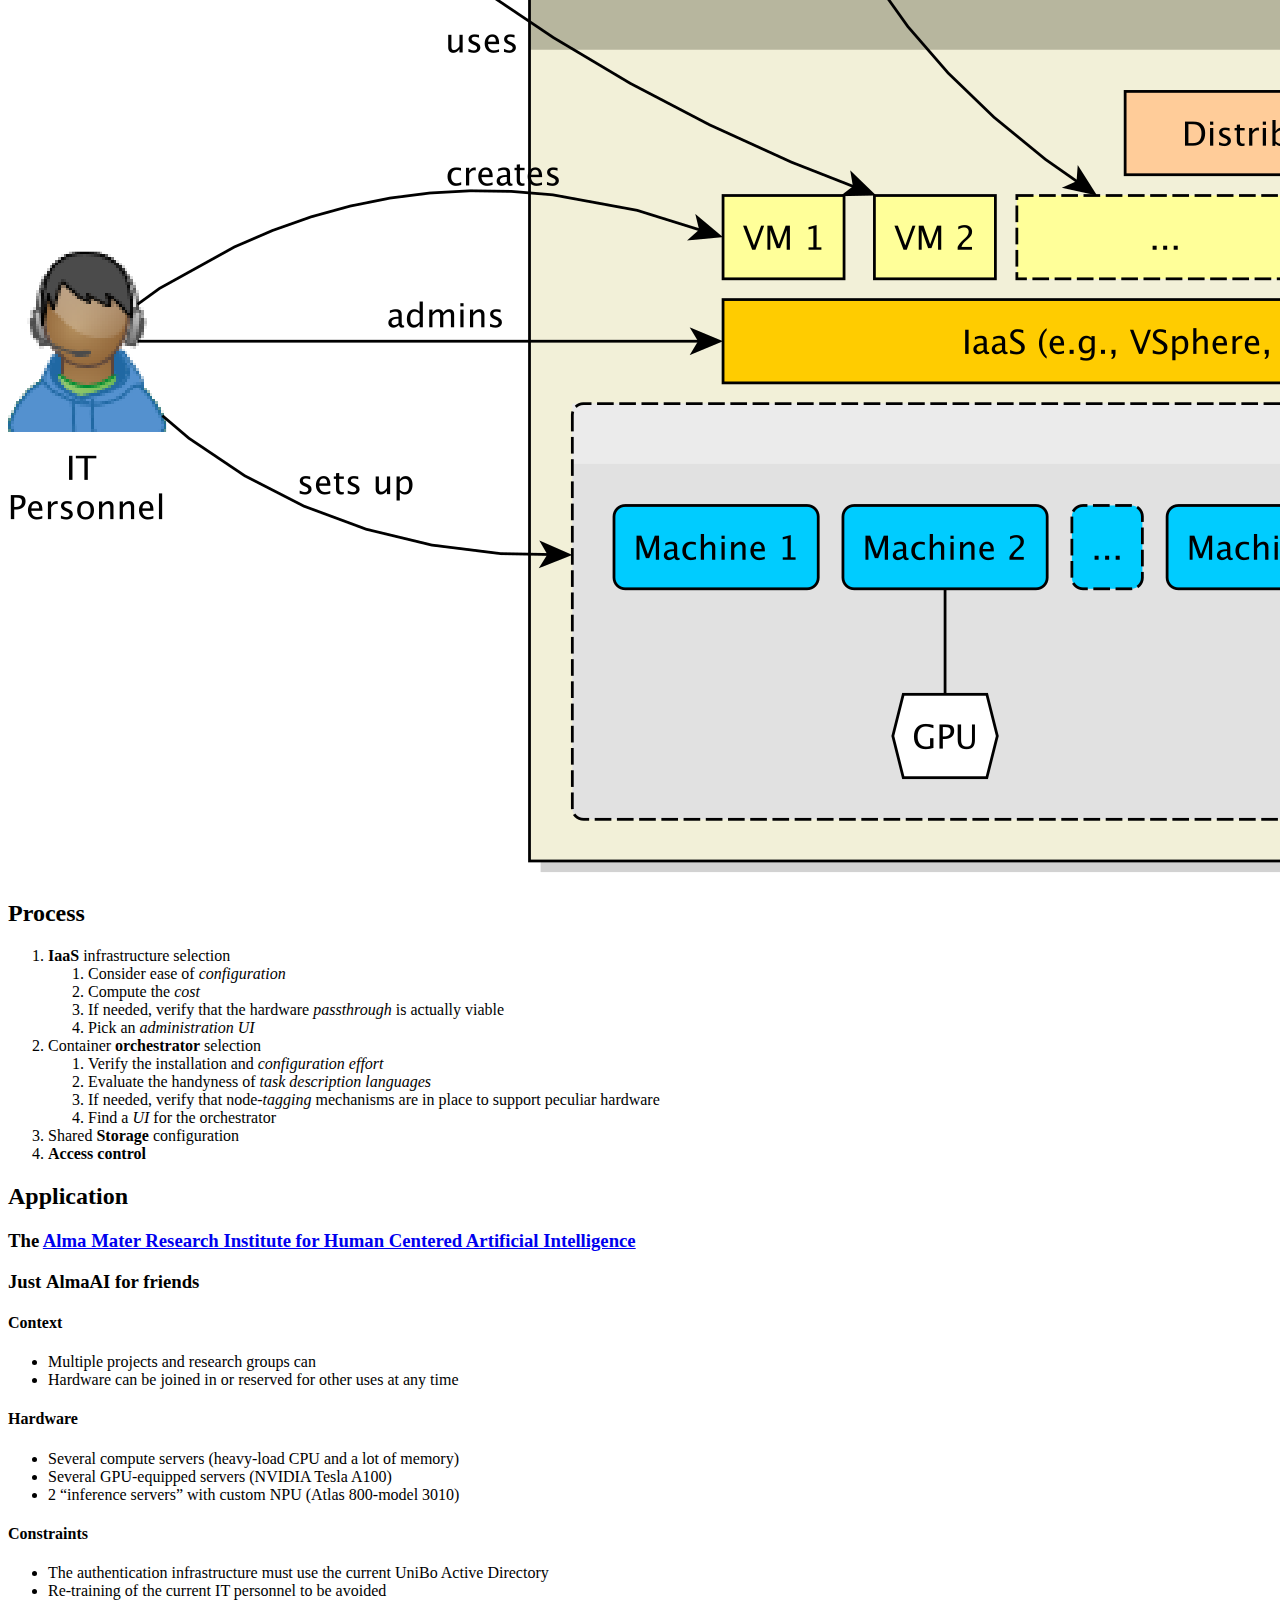
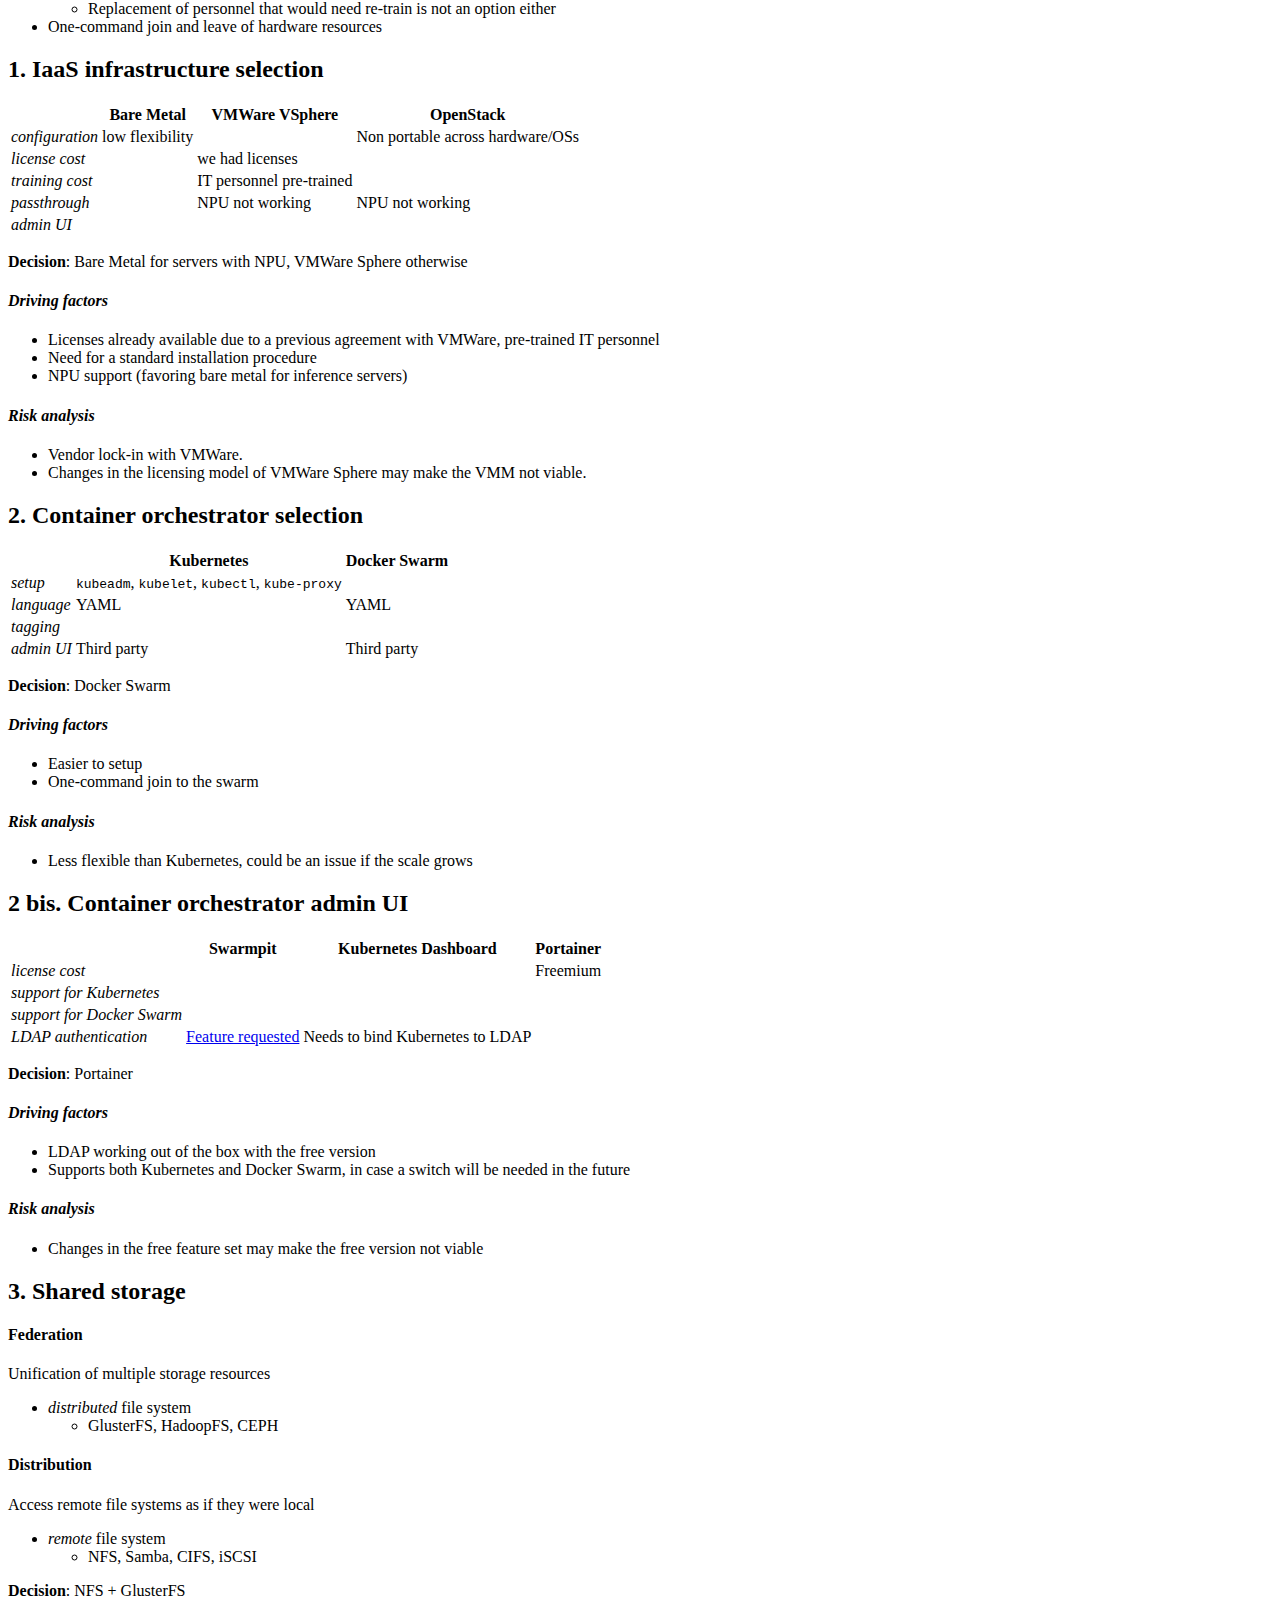
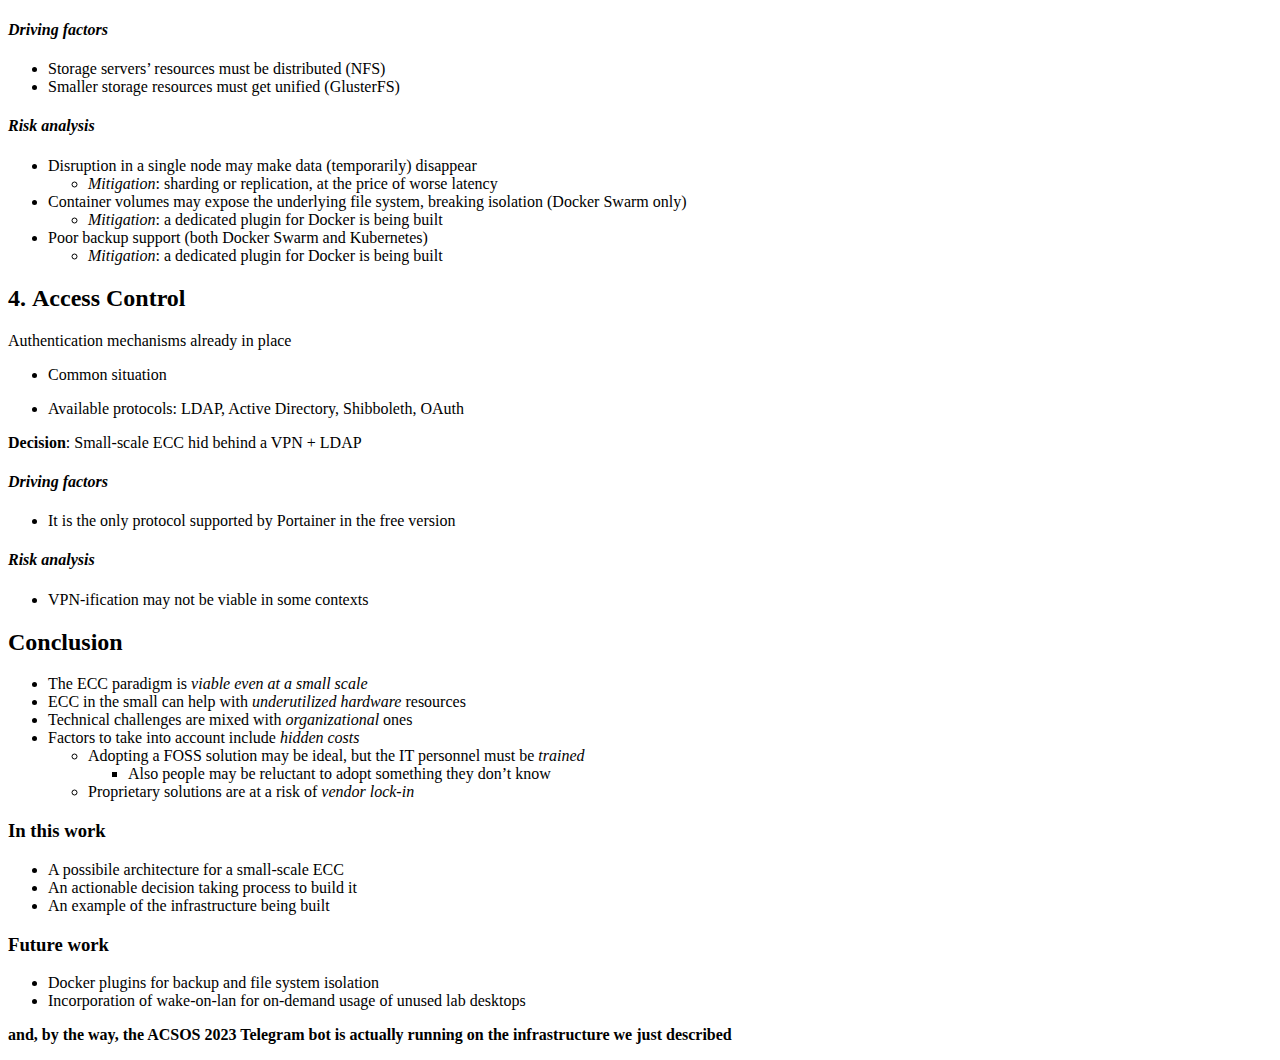
==== commit bf724111: "Deploying to gh-pages from @ gciatto/slides-2024-tomforde-ce@0b3b634b4890f10be8474e02acf0995de4cc067" ====
--- a/index.html
+++ b/index.html
@@ -1,14 +1,14 @@
 <!DOCTYPE html><html lang="en"><head>
 	<meta name="generator" content="Hugo 0.119.0">
     <meta charset="utf-8">
-<title>Amatorial Private Cloud for Busy Scholars</title>
-<meta name="description" content="Amatorial Private Cloud for Lazy Scholars">
-<meta name="author" content="Danilo Pianini">
+<title>Amatorial Container-as-a-Service for Busy Scholars</title>
+<meta name="description" content="Amatorial Container-as-a-Service for Lazy Scholars">
+<meta name="author" content="Giovanni Ciatto">
 <meta name="apple-mobile-web-app-capable" content="yes">
 <meta name="apple-mobile-web-app-status-bar-style" content="black-translucent">
-<meta name="viewport" content="width=device-width, initial-scale=1.0, maximum-scale=1.0, user-scalable=no"><link rel="stylesheet" href="/slides-2023-asmecc/reveal-js/dist/reset.css">
-<link rel="stylesheet" href="/slides-2023-asmecc/reveal-js/dist/reveal.css">
-  <link rel="stylesheet" href="/slides-2023-asmecc/css/custom-theme.min.ea34f0536456fd86e15cbadc5b9d0e81f71f1a4be12d3ea817b6f45cad0b0fc3.css" id="theme"><link rel="stylesheet" href="/slides-2023-asmecc/highlight-js/solarized-dark.min.css">
+<meta name="viewport" content="width=device-width, initial-scale=1.0, maximum-scale=1.0, user-scalable=no"><link rel="stylesheet" href="/slides-2024-tomforde-ce/reveal-js/dist/reset.css">
+<link rel="stylesheet" href="/slides-2024-tomforde-ce/reveal-js/dist/reveal.css">
+  <link rel="stylesheet" href="/slides-2024-tomforde-ce/css/custom-theme.min.ea34f0536456fd86e15cbadc5b9d0e81f71f1a4be12d3ea817b6f45cad0b0fc3.css" id="theme"><link rel="stylesheet" href="/slides-2024-tomforde-ce/highlight-js/solarized-dark.min.css">
 <link rel="stylesheet" href="https://gitcdn.link/repo/DanySK/css-blur-animation/master/blur.css">
 <link href="https://fonts.googleapis.com/css?family=Roboto Mono" rel="stylesheet">
 <link href="https://fonts.googleapis.com/css?family=Oxygen Mono" rel="stylesheet">
@@ -23,7 +23,7 @@
       <div class="slides">
   
 
-    <section><h1 id="amatorial-private-cloud-for-br-slazys-busy-scholars">Amatorial Private Cloud for <br> <s>Lazy</s> Busy Scholars</h1>
+    <section><h1 id="amatorial-container-as-a-service-for-slazys-busy-scholars">Amatorial Container-as-a-Service for <s>Lazy</s> Busy Scholars</h1>
 <h3 id="giovanni-ciattohttpswwwuniboitsitowebgiovanniciattoen"><a href="https://www.unibo.it/sitoweb/giovanni.ciatto/en">Giovanni Ciatto</a></h3>
 <p>(material from <a href="https://doi.org/10.1109/ACSOS-C58168.2023.00052">https://doi.org/10.1109/ACSOS-C58168.2023.00052</a>)</p>
 </section><section>
@@ -113,15 +113,32 @@
 </ol>
 
 </section>
-</section>
-
-<section data-noprocess="" data-shortcode-slide="" data-background-image="https://github.com/DanySK/slides-2023-asmecc/assets/1991673/d73158e1-faf0-4681-94a0-115590bce133">
-  
-</section><section>
+</section><section>
+<h2 id="problem-statement">Problem statement</h2>
+<p>What <strong>hardware</strong> resources are available for <em>researchers</em> in our university <em>campus</em>?</p>
+</section><section>
+<p>Provisioned via competitive projects, in different moments</p>
+<ul>
+<li>
+<p><strong>1</strong> x NVIDIA Tesla GPU, <strong>15</strong> x Ascend Atlas NPU</p>
+<ul>
+<li>Intel(R) Xeon(R) CPU @ 2.90GHz (<em>64–96</em> cores, <em>200–800</em> GB RAM)</li>
+</ul>
+</li>
+<li>
+<p><strong>2</strong> x storage servers (<em>4–8</em> TB each, with RAID)</p>
+</li>
+<li>
+<p>several switches and routers</p>
+</li>
+</ul>
+<p><img src="cluster.png" alt=""></p>
+</section><section>
+<p>Provisioned by the campus / department, via ordinary funding</p>
 <ul>
 <li>8th gen Intel Core i5, 8/16GB RAM, 1TB storage</li>
 </ul>
-<p><img src="https://github.com/DanySK/slides-2023-asmecc/assets/1991673/d73158e1-faf0-4681-94a0-115590bce133" alt=""></p>
+<p><img src="./unused-pcs.png" alt=""></p>
 </section><section>
 <h2 id="multiple-sources-of-inefficiency">Multiple sources of inefficiency</h2>
 <ul>
@@ -146,6 +163,12 @@
 </li>
 </ul>
 </li>
+<li>Big hardware is bought via <em>extra-ordinary</em> funding
+<ul>
+<li><em>Heterogeneous</em> hardware resources, <em>joining/leaving</em> <strong>at any time</strong></li>
+<li>IT personnel trained on <em>maintenance</em>, <strong>not</strong> really caring about <em>applications</em></li>
+</ul>
+</li>
 <li>Hundreds of <em>decent lab PCs</em> dramatically <em>underutilized</em>
 <ul>
 <li>Most get turned on in the morning and never shut down</li>
@@ -177,11 +200,9 @@
 </li>
 </ul>
 </section><section>
-<p><img src="https://github.com/DanySK/slides-2023-asmecc/assets/1991673/906e14ef-e213-4dee-bc56-6d399a993567" alt="image"></p>
-<p>(AI-generated)</p>
-</section><section>
 <h2 id="tear-down-the-wall">Tear down the wall:</h2>
 <h2 id="small-scale-edge-cloud-continuum">small-scale edge-cloud continuum</h2>
+<p>(just a fancy name for a small-scale <strong>Container-as-a-Service</strong> <em>cluster</em>)</p>
 <h3 id="desiderata"><strong>Desiderata</strong></h3>
 <ul>
 <li><em>Runtime addition and removal</em> of hardware resources</li>
@@ -549,28 +570,28 @@
       
 
     </div>
-<script type="text/javascript" src="/slides-2023-asmecc/reveal-hugo/object-assign.js"></script>
-
-<a href="/slides-2023-asmecc/reveal-js/dist/print/" id="print-location" style="display: none;"></a>
+<script type="text/javascript" src="/slides-2024-tomforde-ce/reveal-hugo/object-assign.js"></script>
+
+<a href="/slides-2024-tomforde-ce/reveal-js/dist/print/" id="print-location" style="display: none;"></a>
 
 <script type="application/json" id="reveal-hugo-site-params">{"custom_theme":"custom-theme.scss","custom_theme_compile":true,"custom_theme_options":{"enablesourcemap":true,"targetpath":"css/custom-theme.css"},"height":"900","highlight_theme":"solarized-dark","history":true,"mermaid":[{}],"slide_number":true,"theme":"league","transition":"slide","transition_speed":"fast","width":"1440"}</script>
 <script type="application/json" id="reveal-hugo-page-params">null</script>
 
-<script src="/slides-2023-asmecc/reveal-js/dist/reveal.js"></script>
-
-
-  
-  
-  <script type="text/javascript" src="/slides-2023-asmecc/reveal-js/plugin/markdown/markdown.js"></script>
-  
-  <script type="text/javascript" src="/slides-2023-asmecc/reveal-js/plugin/highlight/highlight.js"></script>
-  
-  <script type="text/javascript" src="/slides-2023-asmecc/reveal-js/plugin/zoom/zoom.js"></script>
-  
-  <script type="text/javascript" src="/slides-2023-asmecc/reveal-js/plugin/notes/notes.js"></script>
-  
-  
-  <script type="text/javascript" src="/slides-2023-asmecc/reveal-js/plugin/notes/notes.js"></script>
+<script src="/slides-2024-tomforde-ce/reveal-js/dist/reveal.js"></script>
+
+
+  
+  
+  <script type="text/javascript" src="/slides-2024-tomforde-ce/reveal-js/plugin/markdown/markdown.js"></script>
+  
+  <script type="text/javascript" src="/slides-2024-tomforde-ce/reveal-js/plugin/highlight/highlight.js"></script>
+  
+  <script type="text/javascript" src="/slides-2024-tomforde-ce/reveal-js/plugin/zoom/zoom.js"></script>
+  
+  <script type="text/javascript" src="/slides-2024-tomforde-ce/reveal-js/plugin/notes/notes.js"></script>
+  
+  
+  <script type="text/javascript" src="/slides-2024-tomforde-ce/reveal-js/plugin/notes/notes.js"></script>
 
 
 
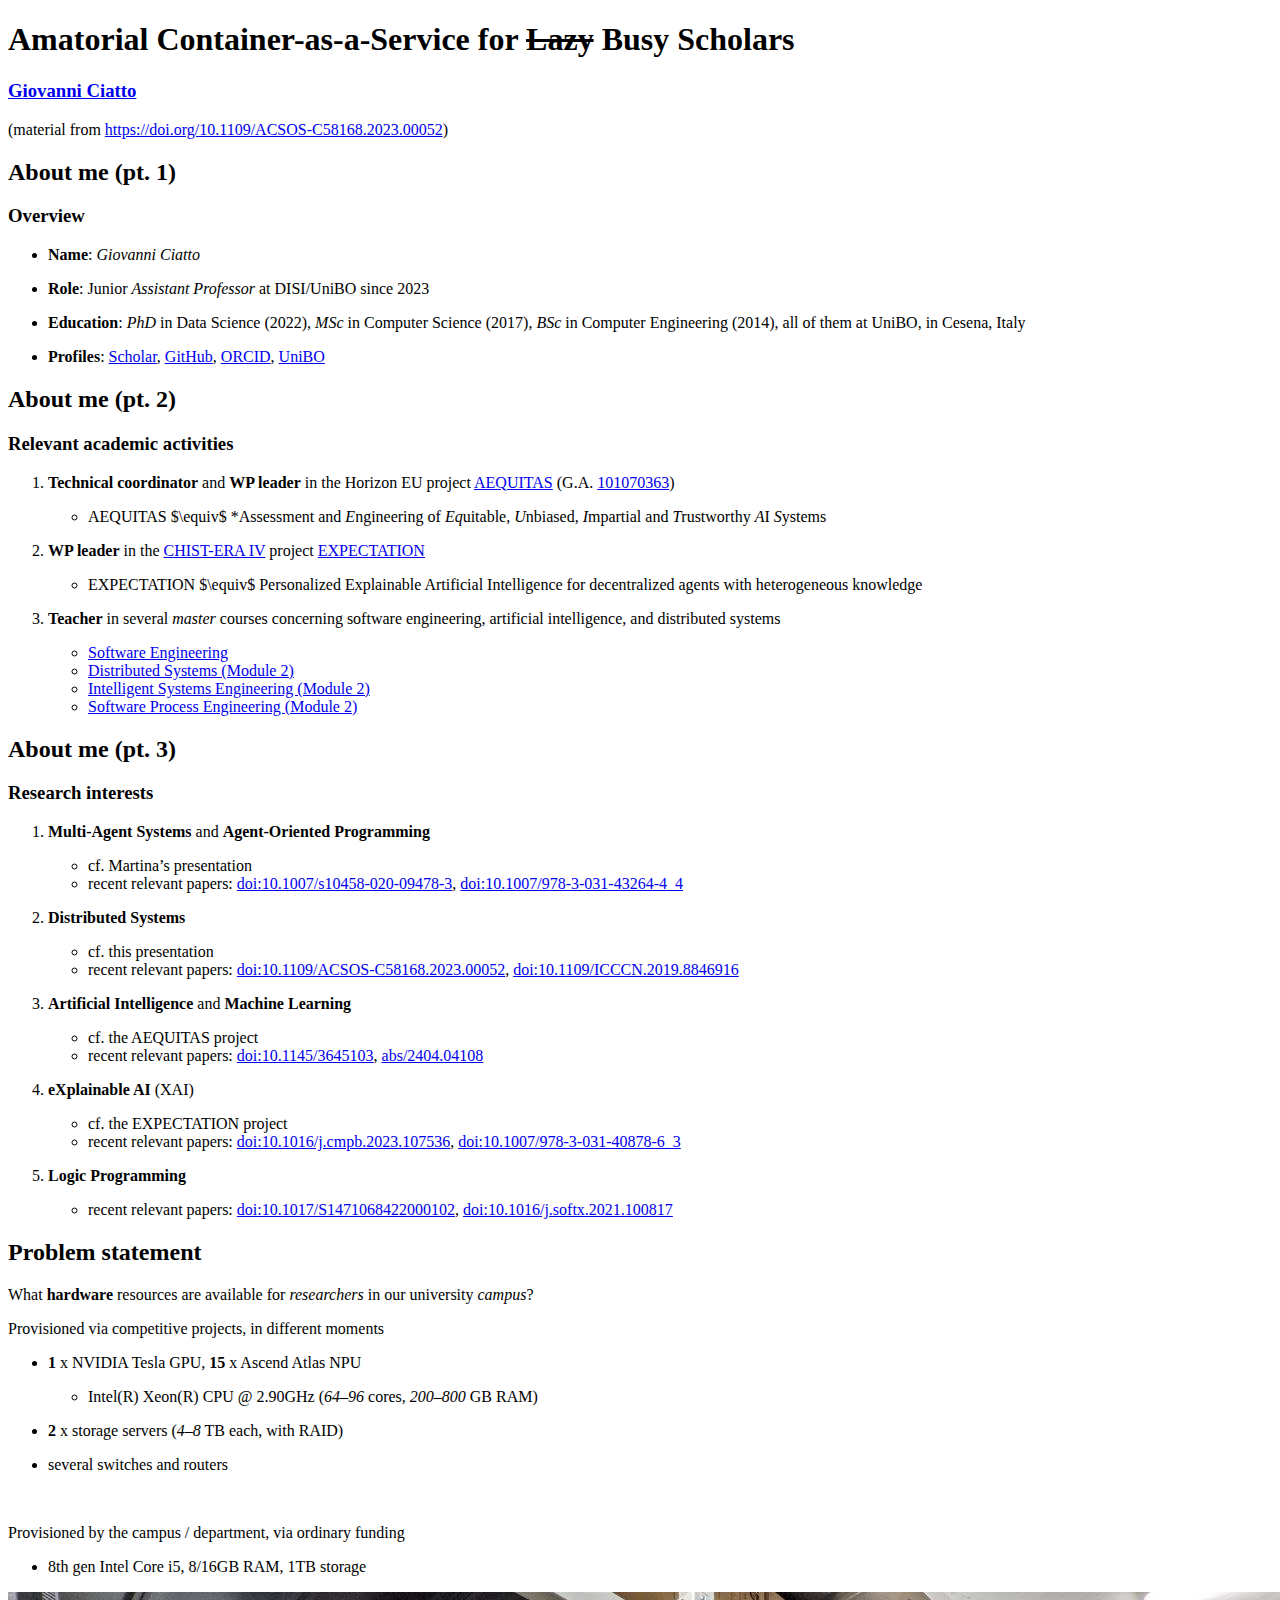
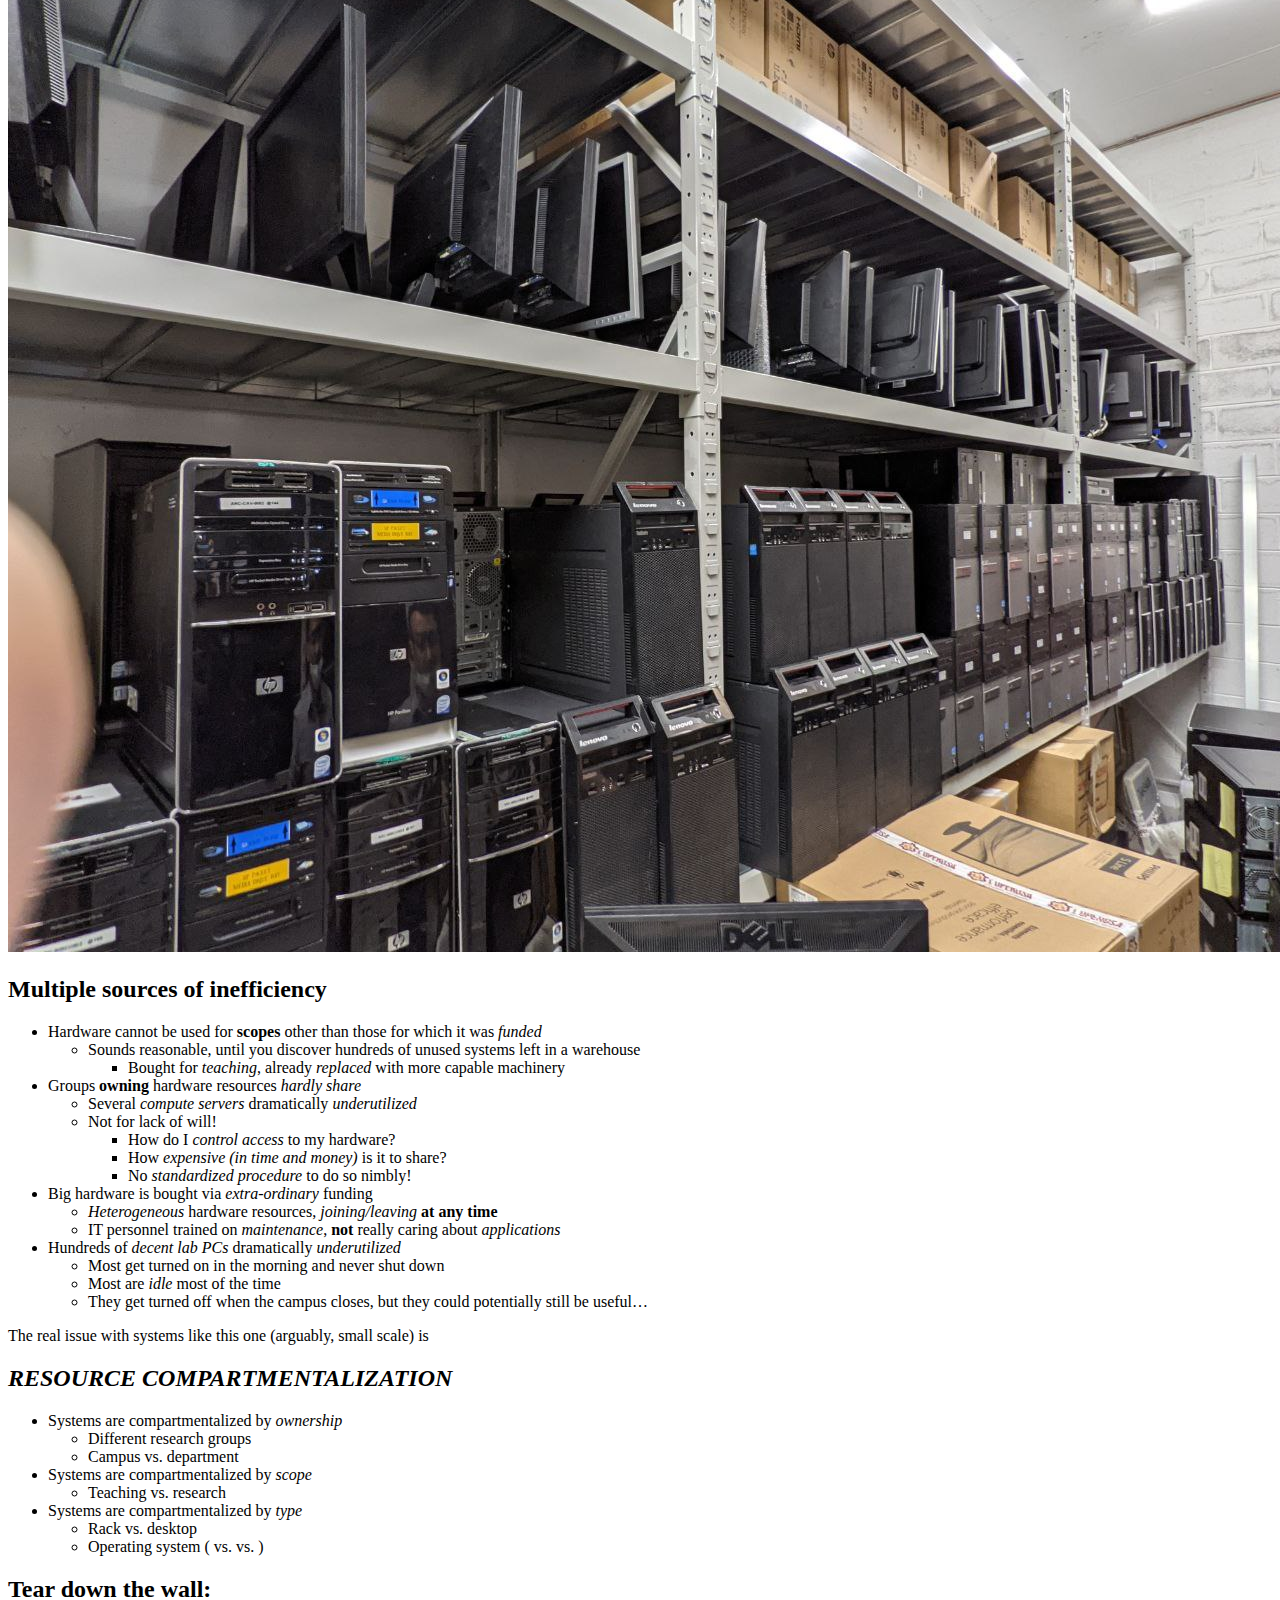
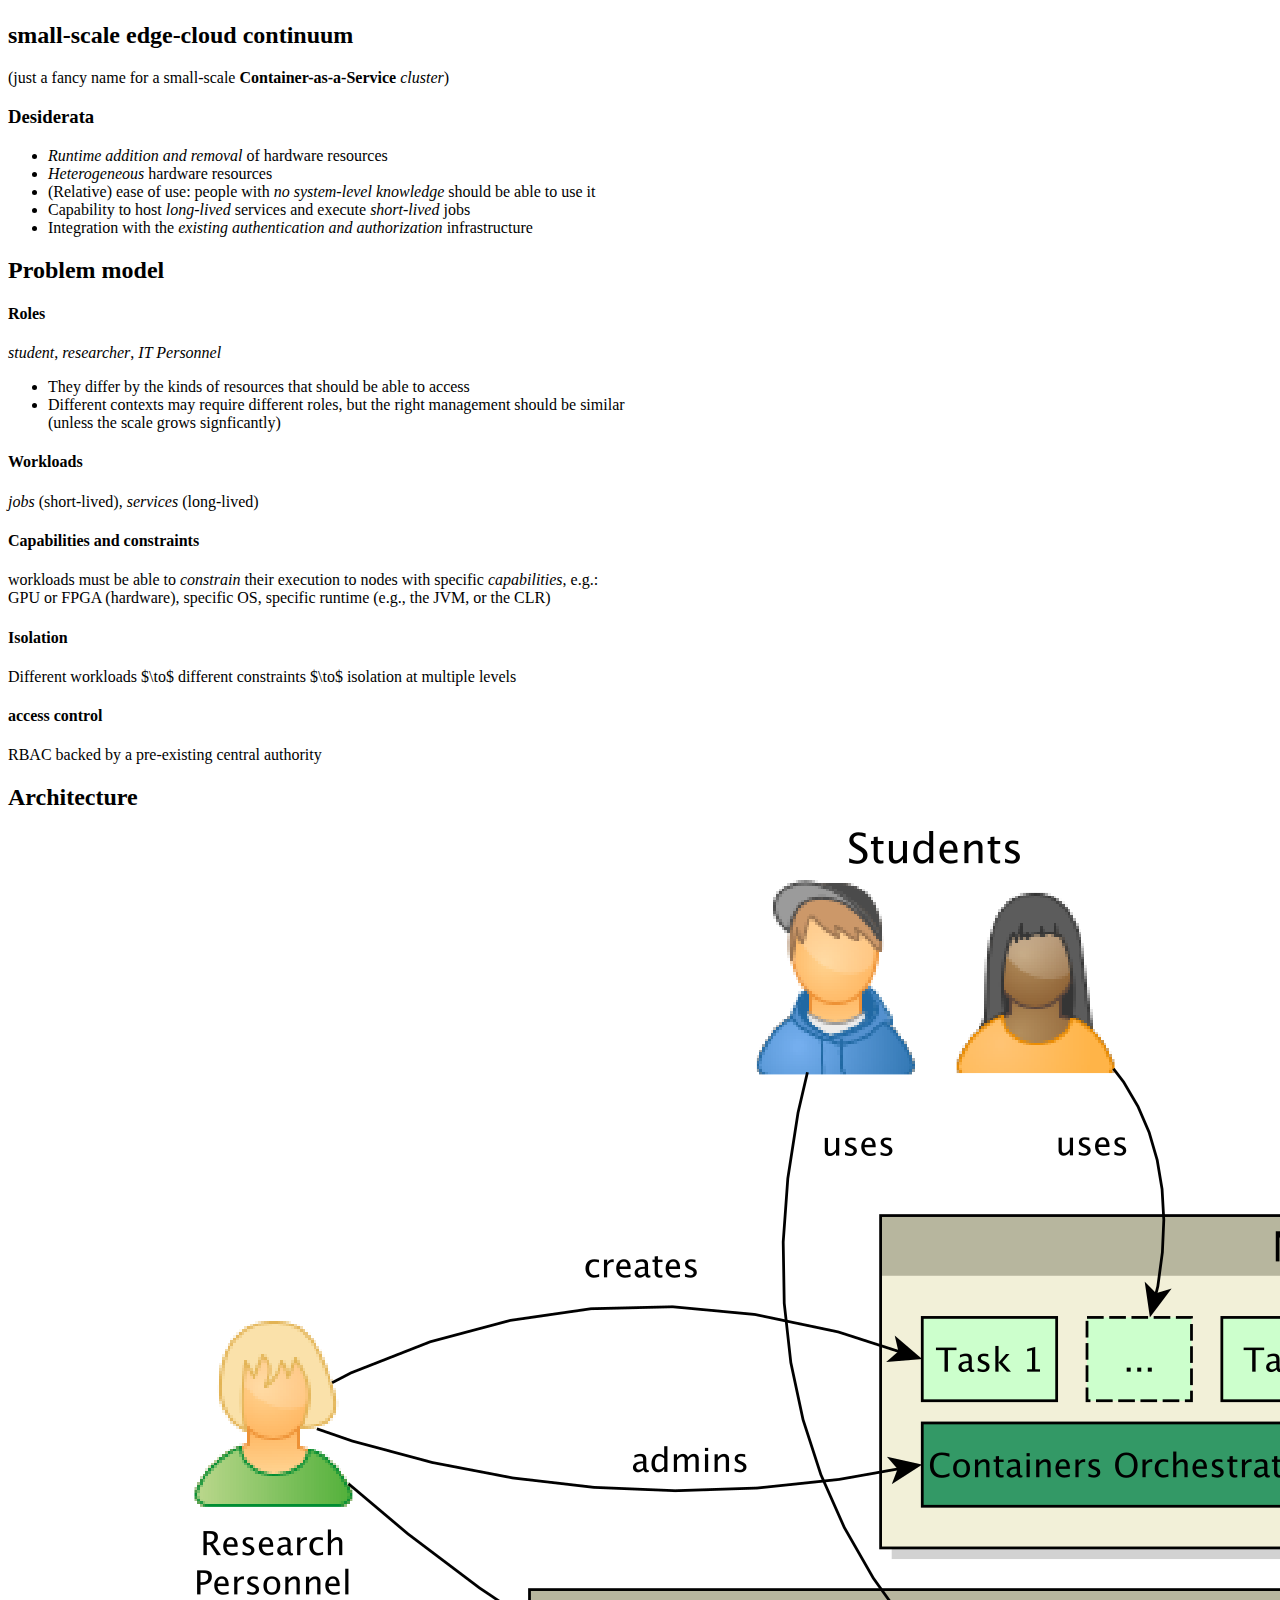
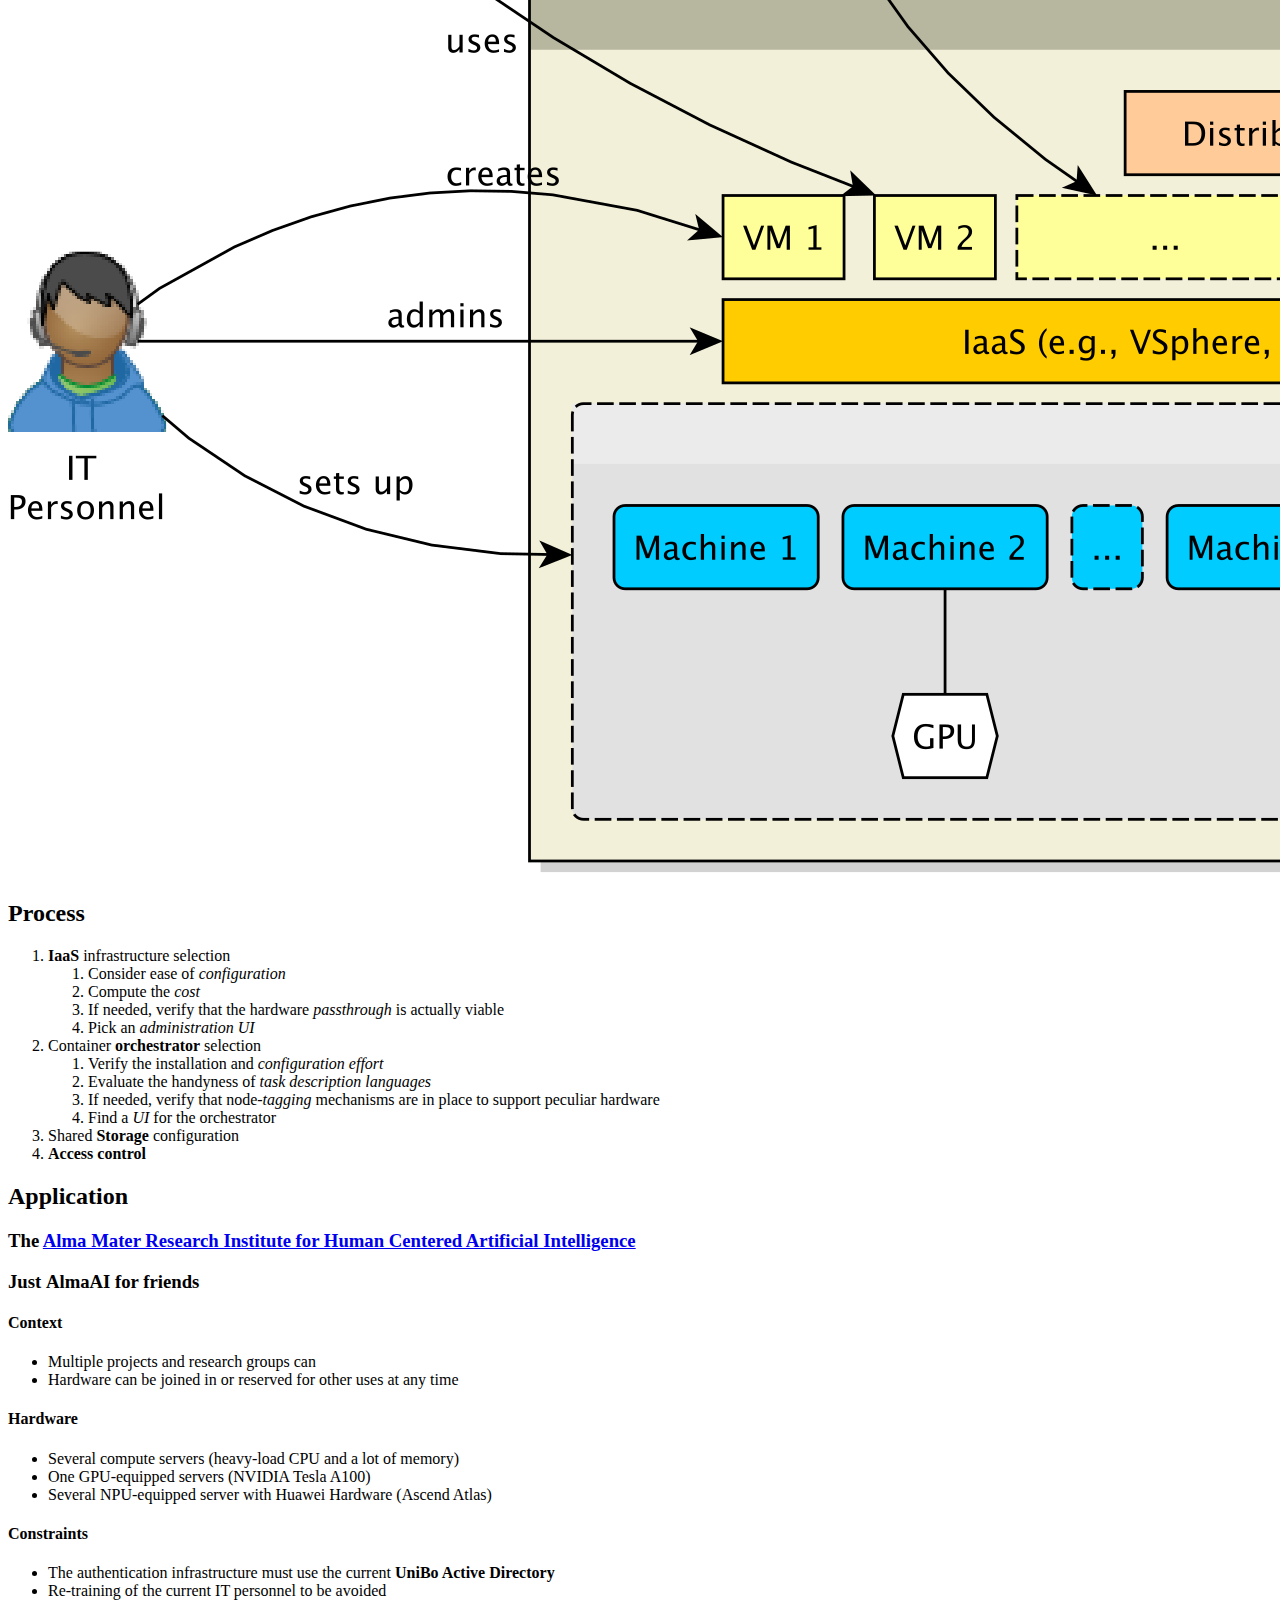
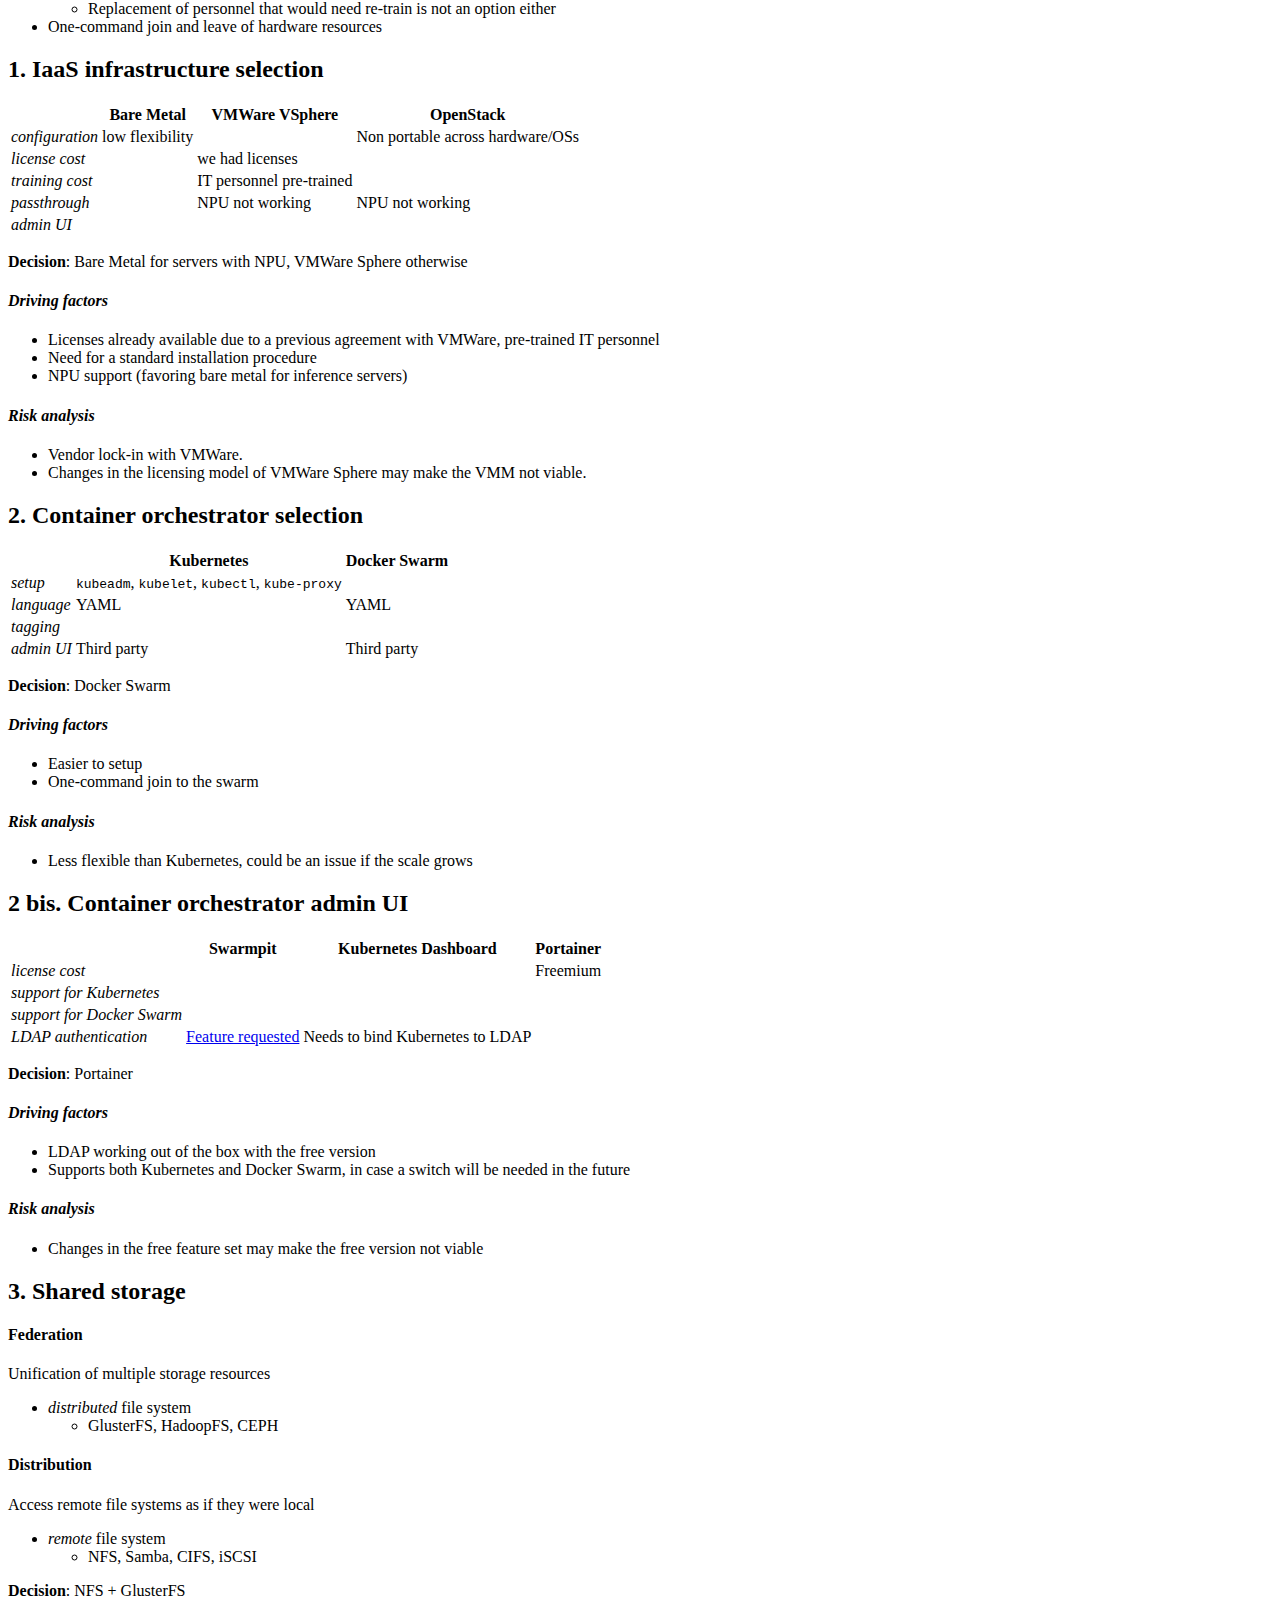
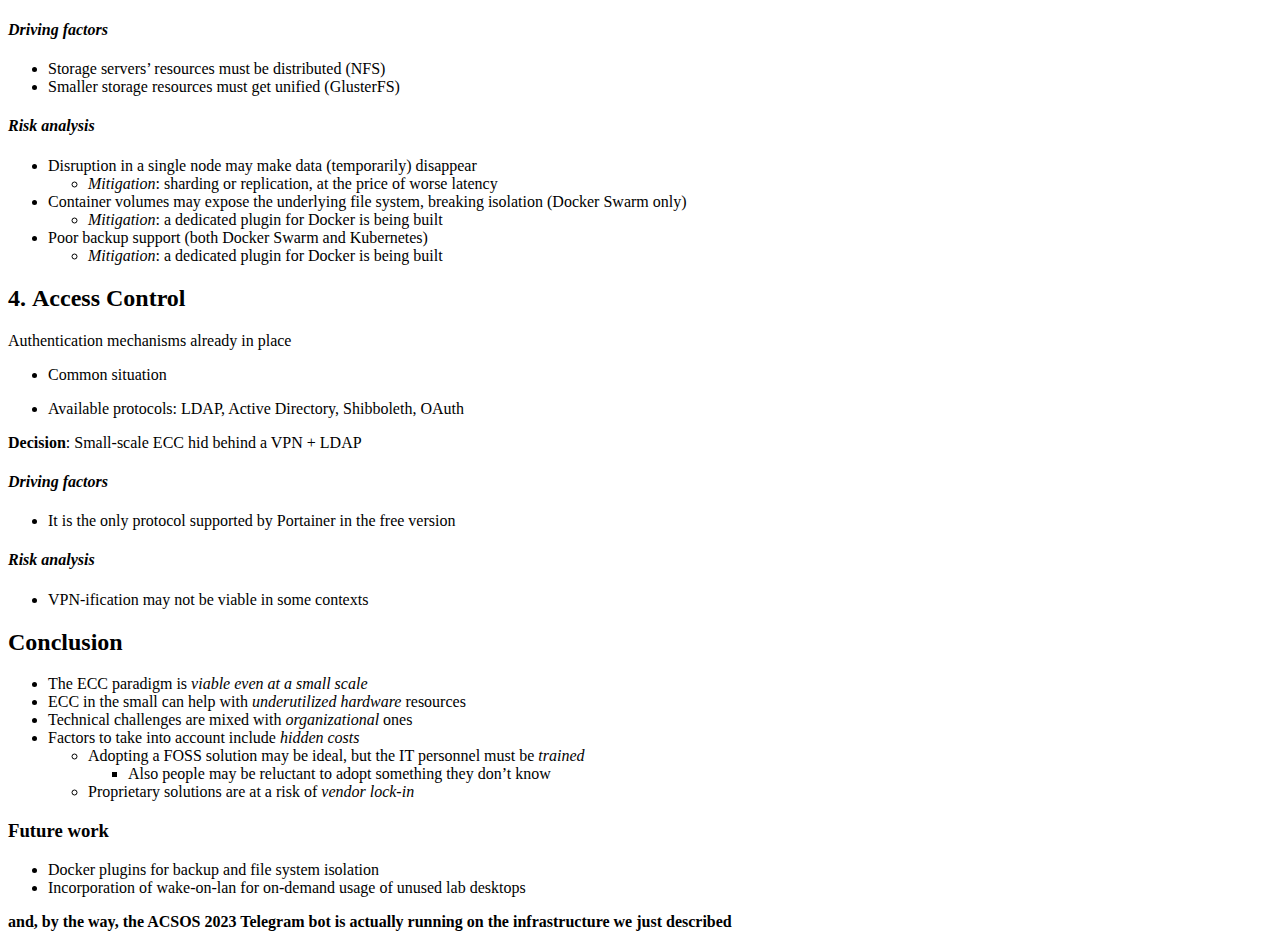
==== commit 009e9bff: "Deploying to gh-pages from @ gciatto/slides-2024-tomforde-ce@fccfb43c3d38b9edcbe981c1f85f33229e3fd27" ====
--- a/index.html
+++ b/index.html
@@ -266,12 +266,12 @@
 <h4 id="hardware">Hardware</h4>
 <ul>
 <li>Several compute servers (heavy-load CPU and a lot of memory)</li>
-<li>Several GPU-equipped servers (NVIDIA Tesla A100)</li>
-<li>2 “inference servers” with custom NPU (Atlas 800-model 3010)</li>
+<li>One GPU-equipped servers (NVIDIA Tesla A100)</li>
+<li>Several NPU-equipped server with Huawei Hardware (Ascend Atlas)</li>
 </ul>
 <h4 id="constraints">Constraints</h4>
 <ul>
-<li>The authentication infrastructure must use the current UniBo Active Directory</li>
+<li>The authentication infrastructure must use the current <strong>UniBo Active Directory</strong></li>
 <li>Re-training of the current IT personnel to be avoided
 <ul>
 <li>Replacement of personnel that would need re-train is not an option either</li>
@@ -548,12 +548,11 @@
 </ul>
 </li>
 </ul>
-<h3 id="in-this-work">In this work</h3>
-<ul>
-<li>A possibile architecture for a small-scale ECC</li>
-<li>An actionable decision taking process to build it</li>
-<li>An example of the infrastructure being built</li>
-</ul>
+<!-- ### In this work
+
+* A possibile architecture for a small-scale ECC
+* An actionable decision taking process to build it
+* An example of the infrastructure being built -->
 <h3 id="future-work">Future work</h3>
 <ul>
 <li>Docker plugins for backup and file system isolation</li>
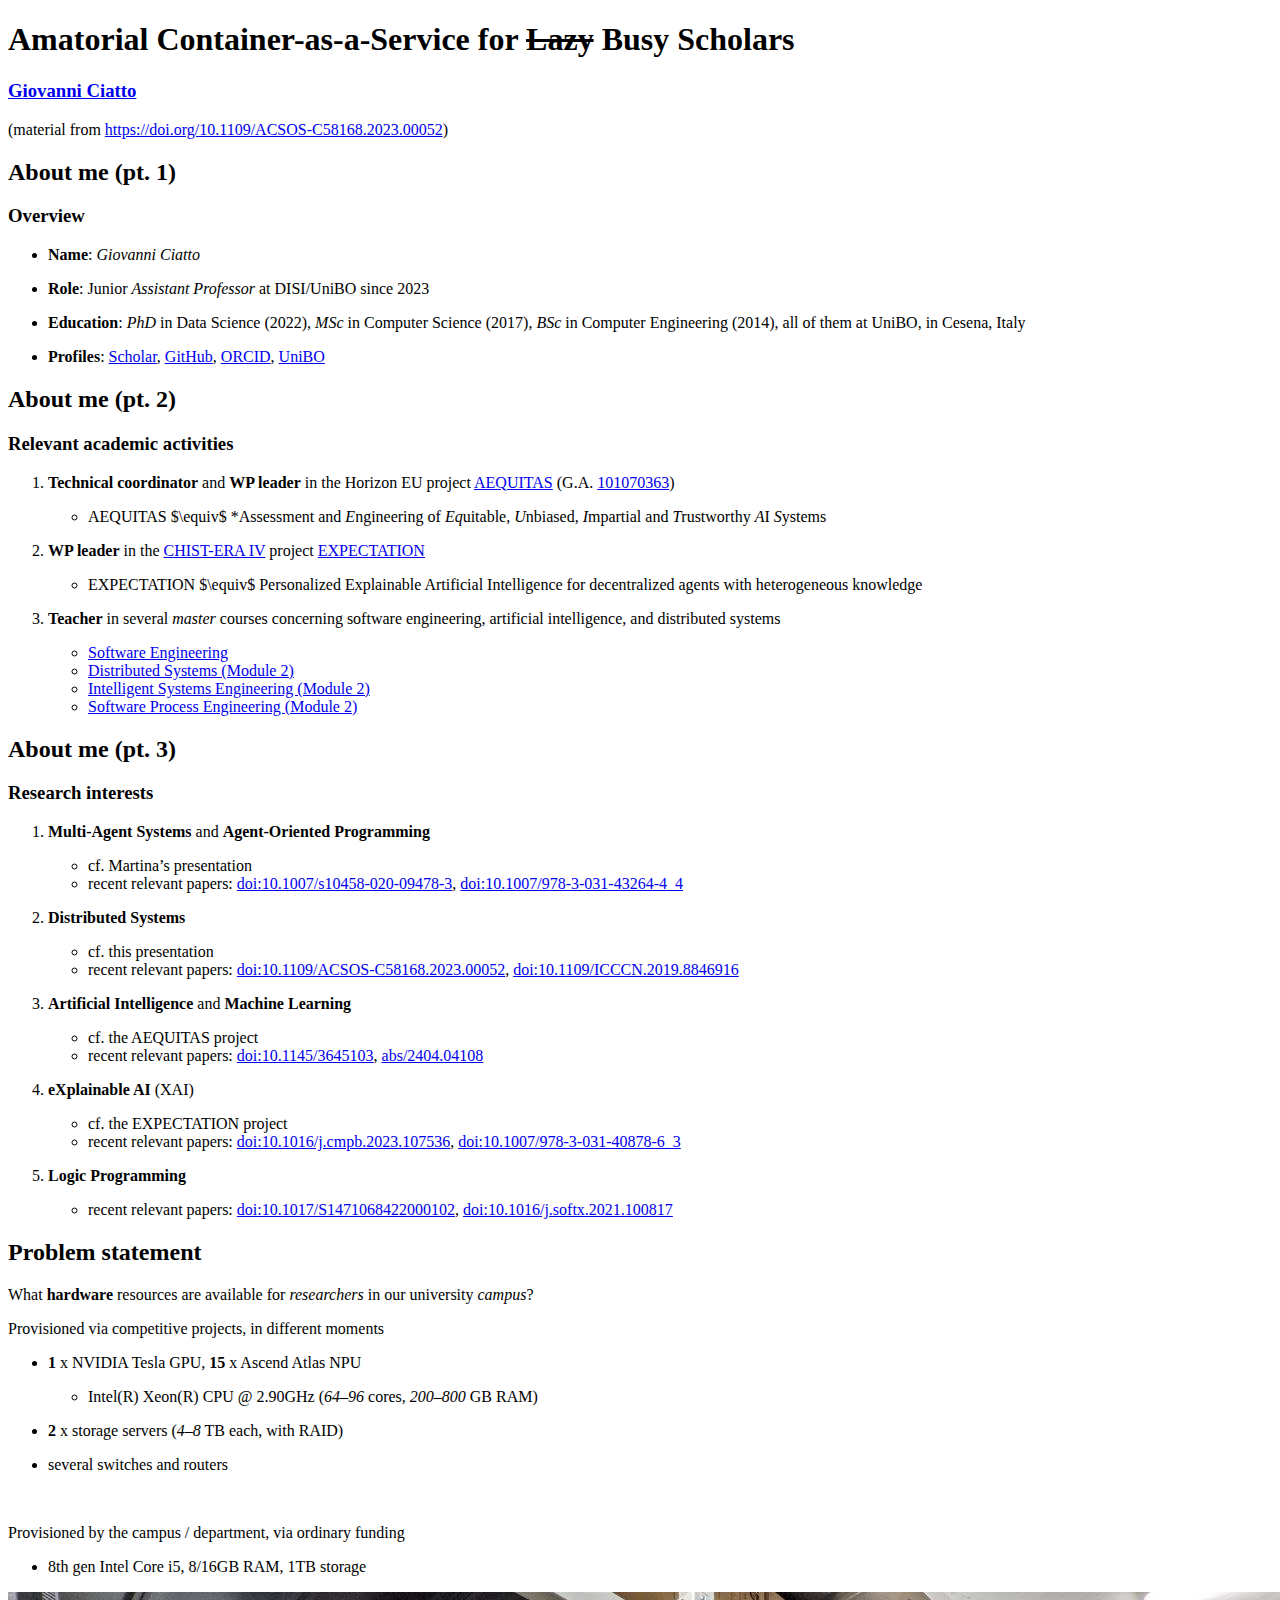
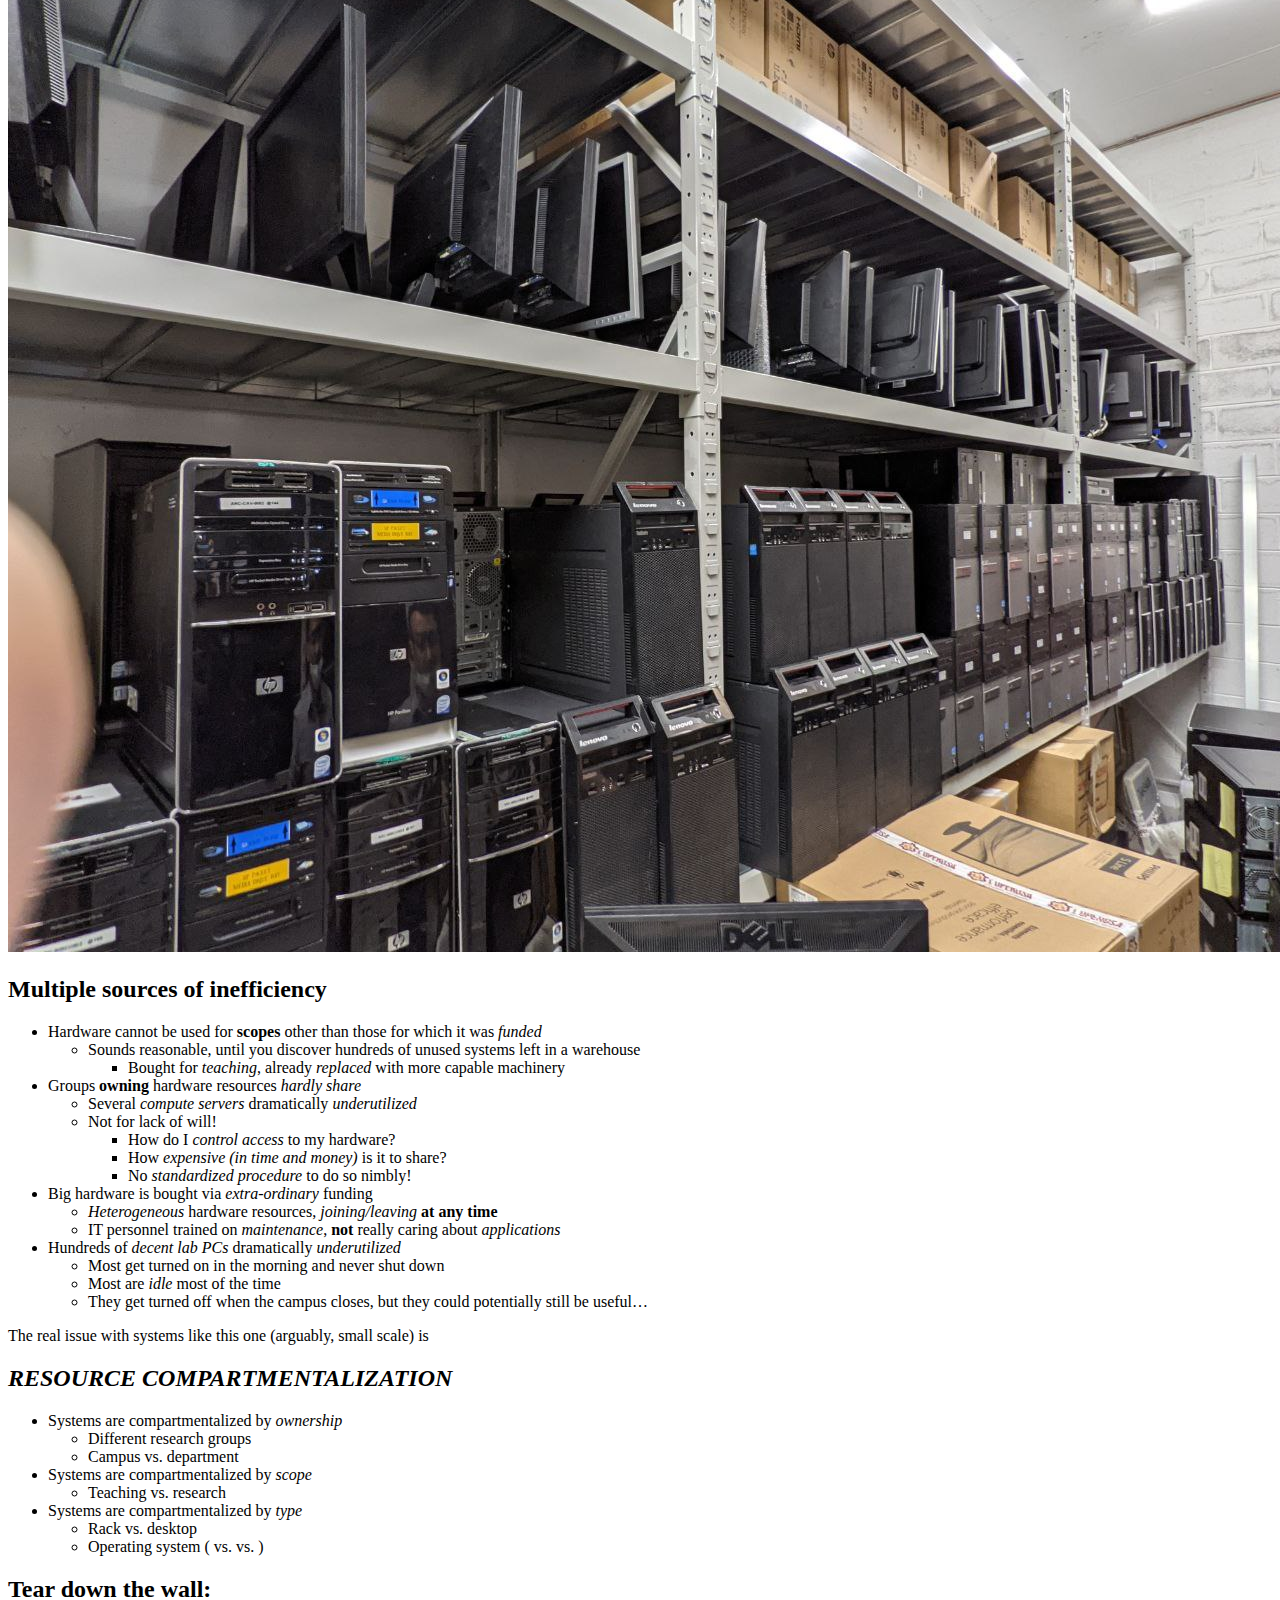
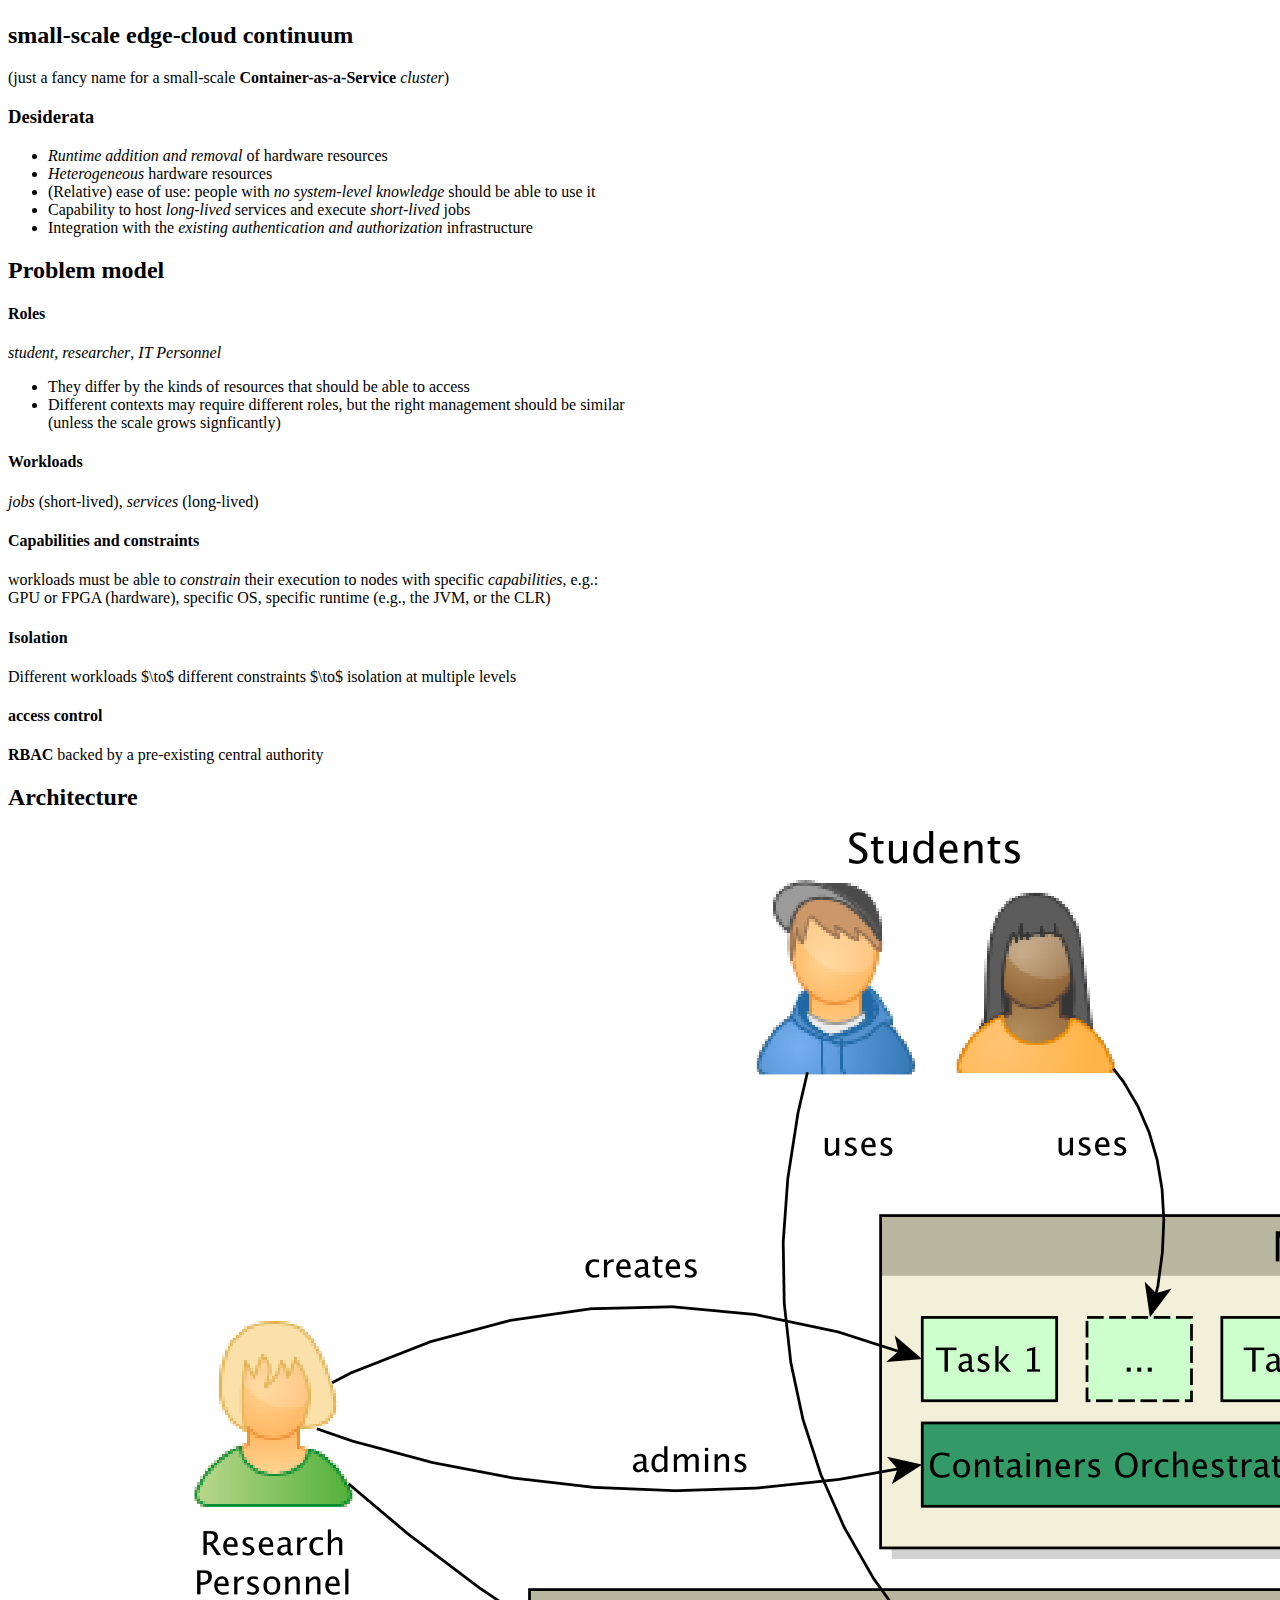
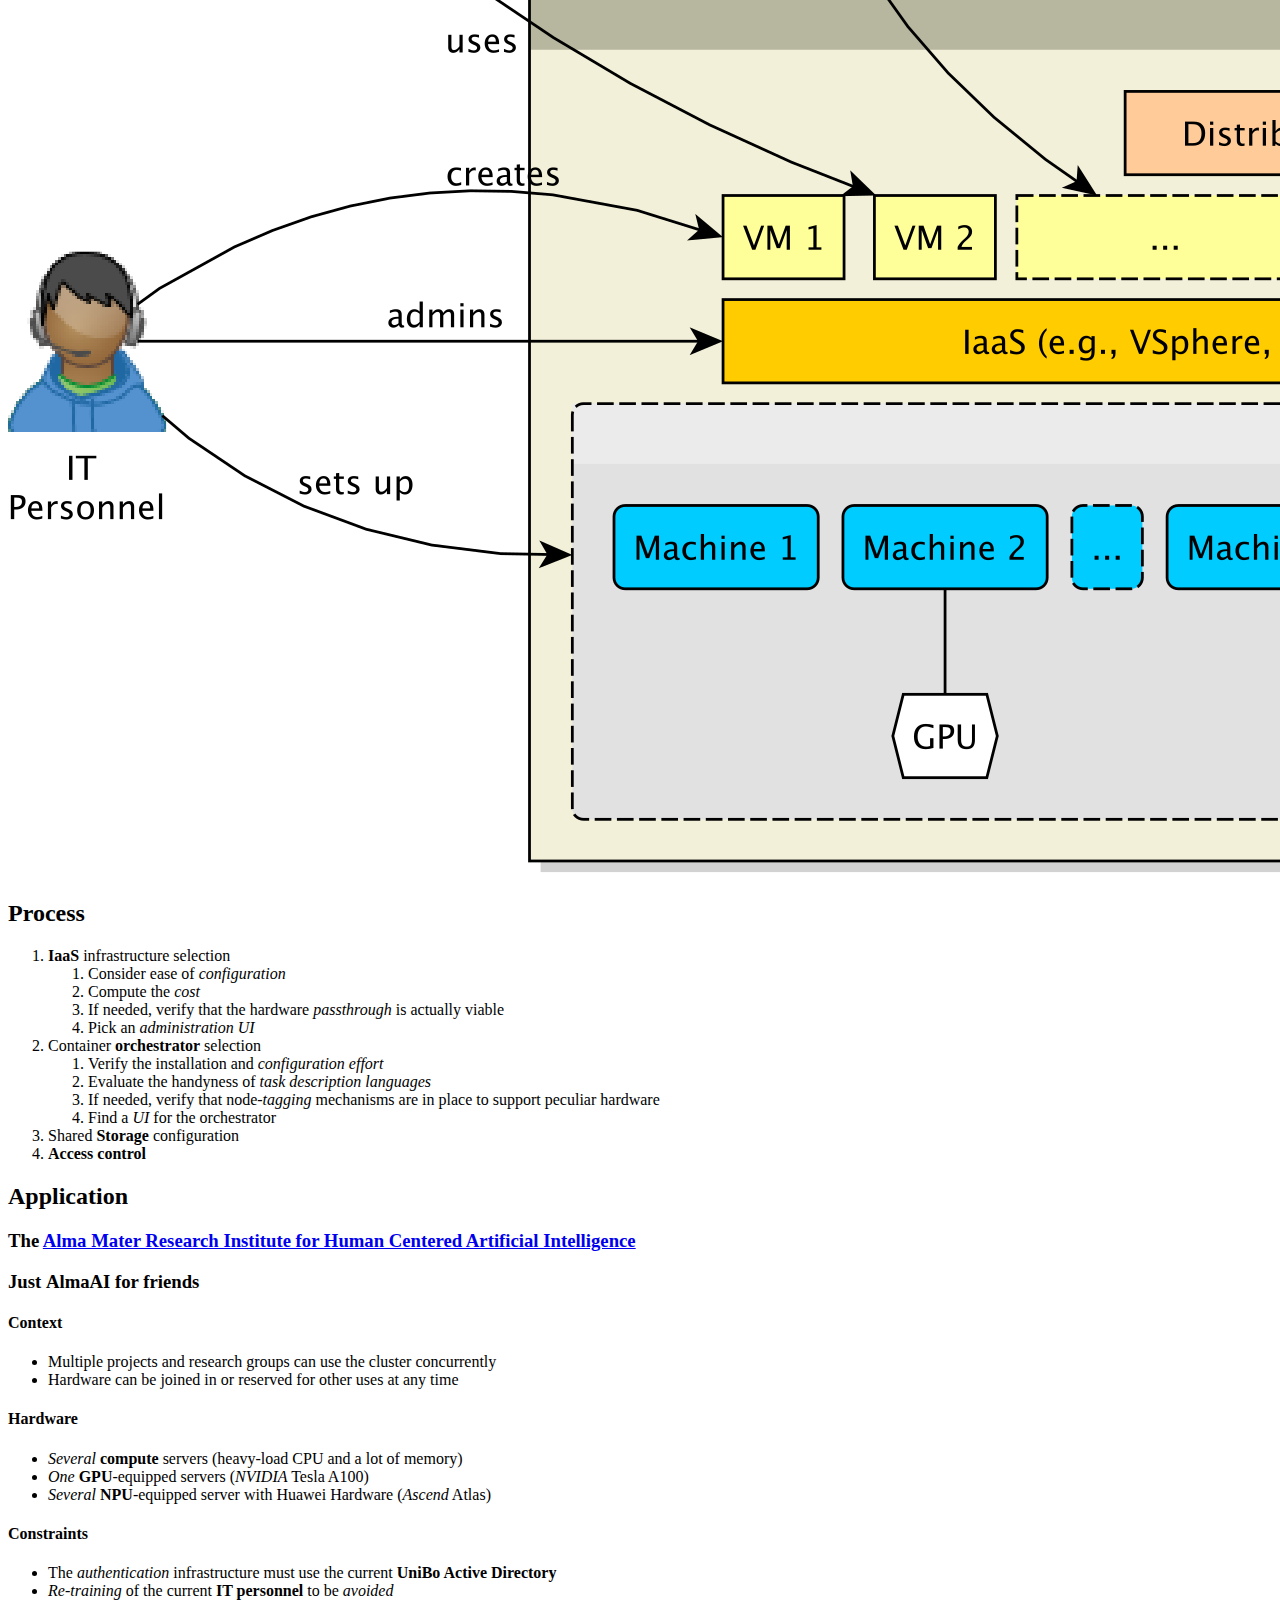
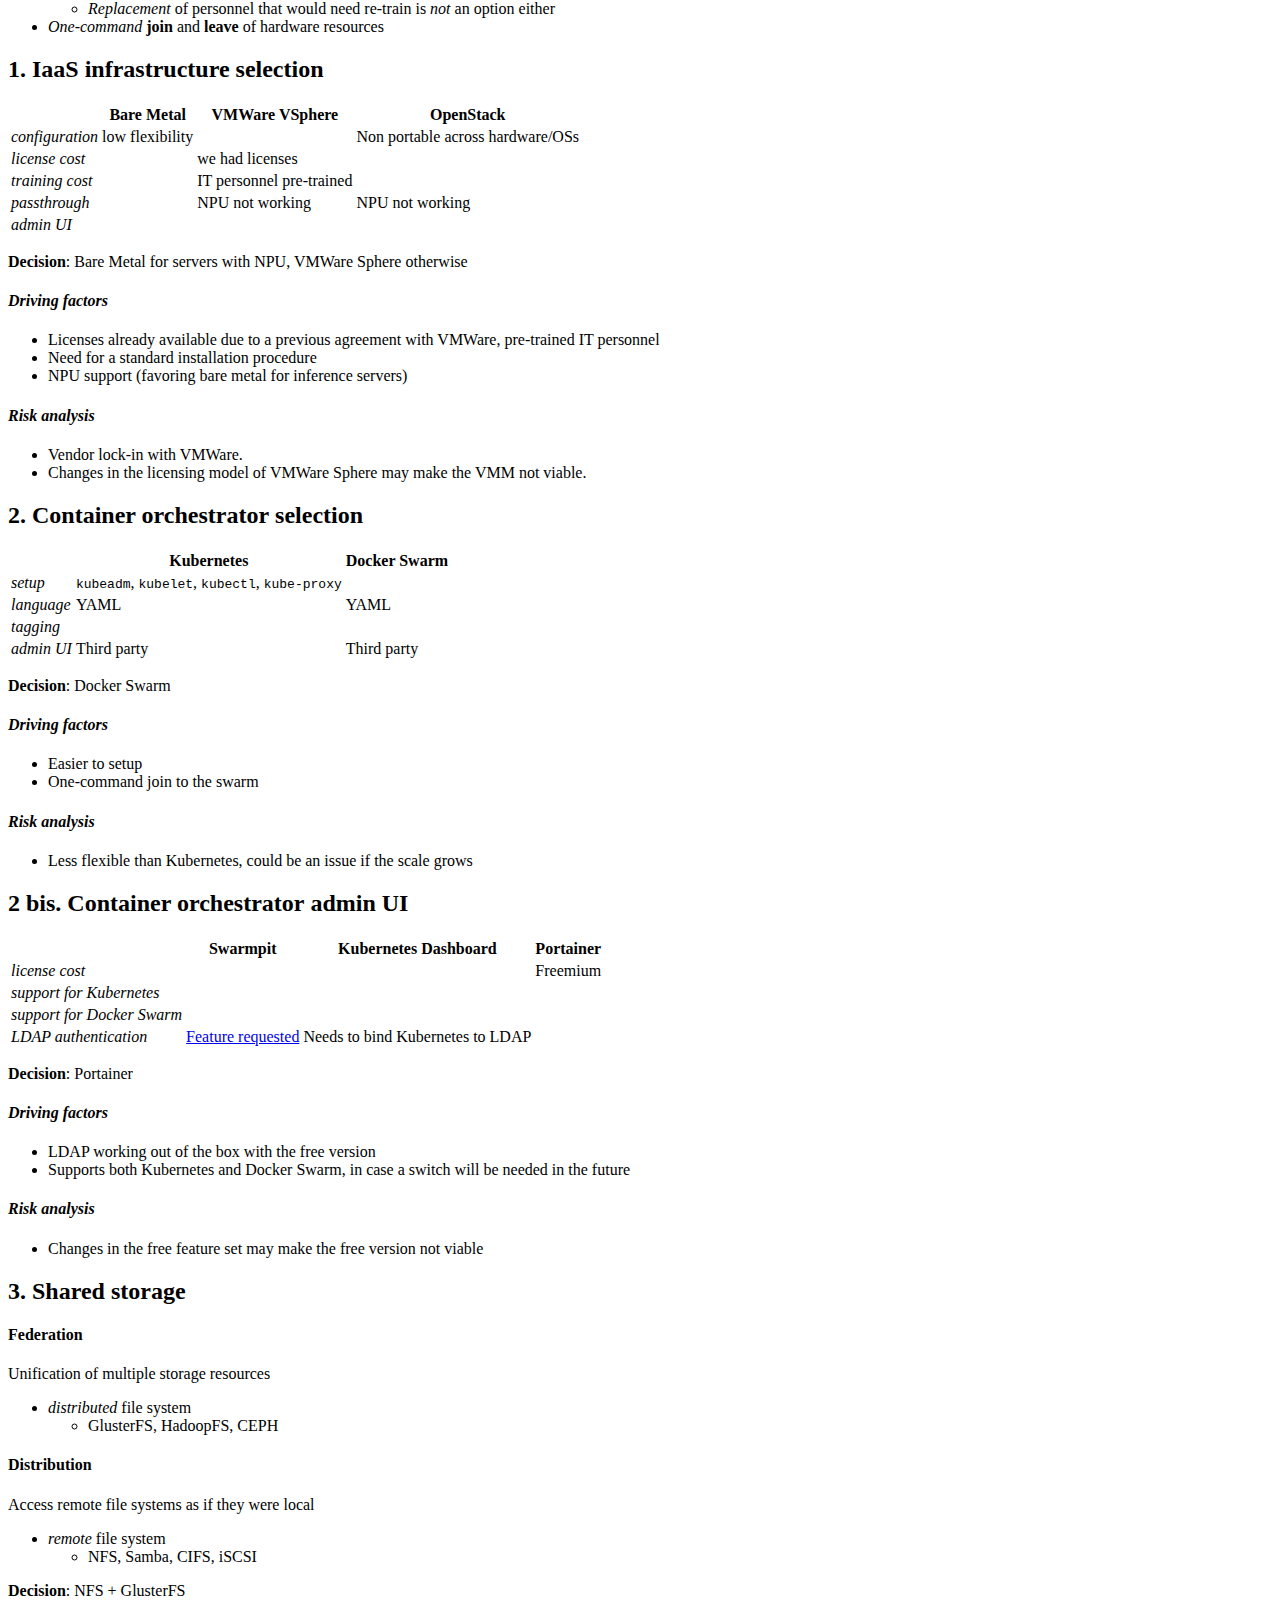
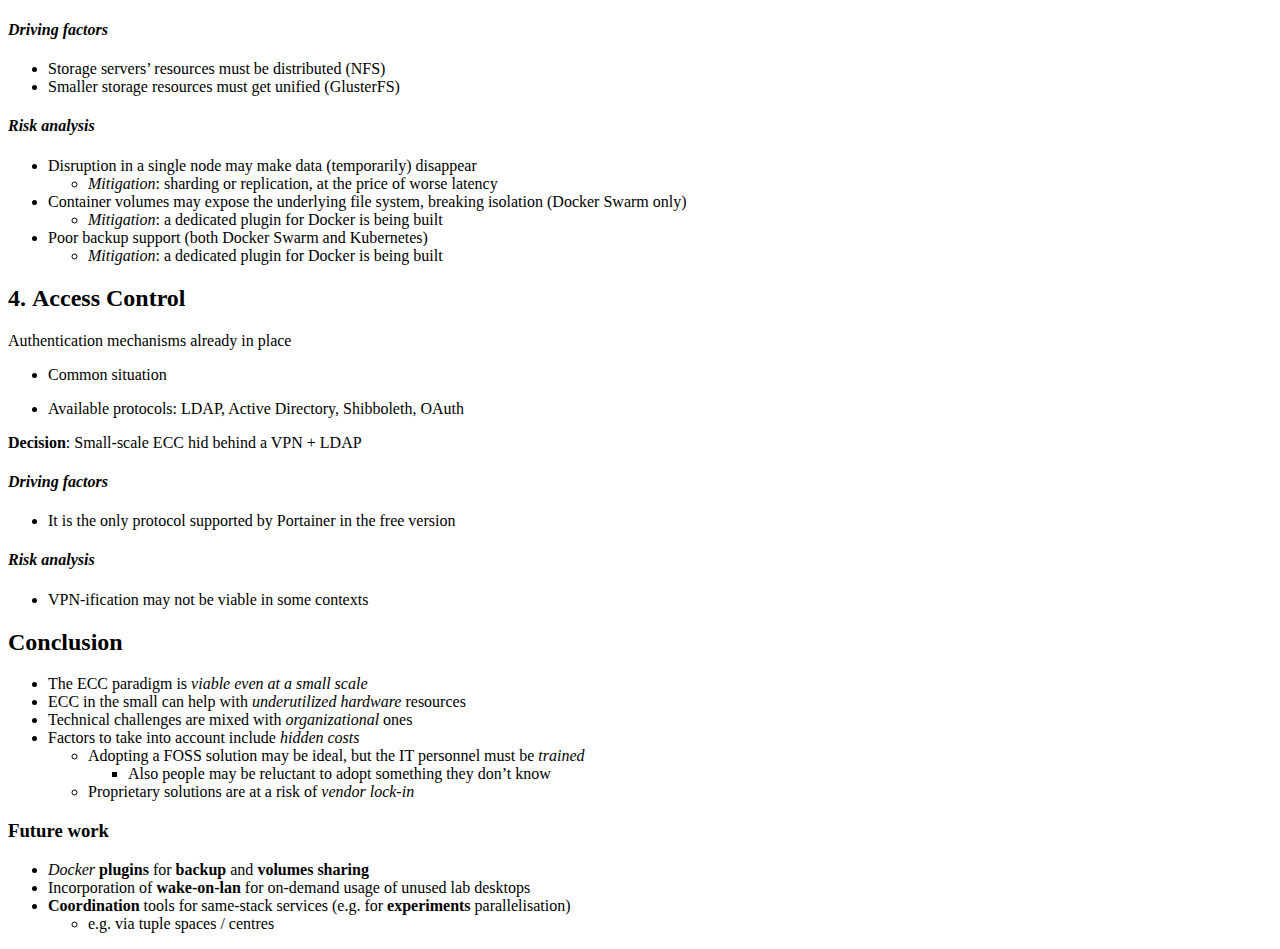
==== commit 64c59bbc: "Deploying to gh-pages from @ gciatto/slides-2024-tomforde-ce@25b161dc87afffcefbc249bd0c8e8840b2cc960" ====
--- a/index.html
+++ b/index.html
@@ -228,7 +228,7 @@
 <h4 id="isolation">Isolation</h4>
 <p>Different workloads $\to$ different constraints $\to$ isolation at multiple levels</p>
 <h4 id="access-control">access control</h4>
-<p>RBAC backed by a pre-existing central authority</p>
+<p><strong>RBAC</strong> backed by a pre-existing central authority</p>
 </section><section>
 <h2 id="architecture">Architecture</h2>
 <p><img src="architecture.png" alt="architecture"></p>
@@ -260,24 +260,24 @@
 <h3 id="just-almaai-for-friends">Just <strong>AlmaAI</strong> for friends</h3>
 <h4 id="context">Context</h4>
 <ul>
-<li>Multiple projects and research groups can</li>
+<li>Multiple projects and research groups can use the cluster concurrently</li>
 <li>Hardware can be joined in or reserved for other uses at any time</li>
 </ul>
 <h4 id="hardware">Hardware</h4>
 <ul>
-<li>Several compute servers (heavy-load CPU and a lot of memory)</li>
-<li>One GPU-equipped servers (NVIDIA Tesla A100)</li>
-<li>Several NPU-equipped server with Huawei Hardware (Ascend Atlas)</li>
+<li><em>Several</em> <strong>compute</strong> servers (heavy-load CPU and a lot of memory)</li>
+<li><em>One</em> <strong>GPU</strong>-equipped servers (<em>NVIDIA</em> Tesla A100)</li>
+<li><em>Several</em> <strong>NPU</strong>-equipped server with Huawei Hardware (<em>Ascend</em> Atlas)</li>
 </ul>
 <h4 id="constraints">Constraints</h4>
 <ul>
-<li>The authentication infrastructure must use the current <strong>UniBo Active Directory</strong></li>
-<li>Re-training of the current IT personnel to be avoided
-<ul>
-<li>Replacement of personnel that would need re-train is not an option either</li>
-</ul>
-</li>
-<li>One-command join and leave of hardware resources</li>
+<li>The <em>authentication</em> infrastructure must use the current <strong>UniBo Active Directory</strong></li>
+<li><em>Re-training</em> of the current <strong>IT personnel</strong> to be <em>avoided</em>
+<ul>
+<li><em>Replacement</em> of personnel that would need re-train is <em>not</em> an option either</li>
+</ul>
+</li>
+<li><em>One-command</em> <strong>join</strong> and <strong>leave</strong> of hardware resources</li>
 </ul>
 </section><section>
 <h2 id="1-iaas-infrastructure-selection">1. <strong>IaaS</strong> infrastructure selection</h2>
@@ -555,11 +555,14 @@
 * An example of the infrastructure being built -->
 <h3 id="future-work">Future work</h3>
 <ul>
-<li>Docker plugins for backup and file system isolation</li>
-<li>Incorporation of wake-on-lan for on-demand usage of unused lab desktops</li>
-</ul>
-</section><section>
-<p><strong>and, by the way, the ACSOS 2023 Telegram bot is actually running on the infrastructure we just described</strong></p>
+<li><em>Docker</em> <strong>plugins</strong> for <strong>backup</strong> and <strong>volumes sharing</strong></li>
+<li>Incorporation of <strong>wake-on-lan</strong> for on-demand usage of unused lab desktops</li>
+<li><strong>Coordination</strong> tools for same-stack services (e.g. for <strong>experiments</strong> parallelisation)
+<ul>
+<li>e.g. via tuple spaces / centres</li>
+</ul>
+</li>
+</ul>
 </section>
 
   
